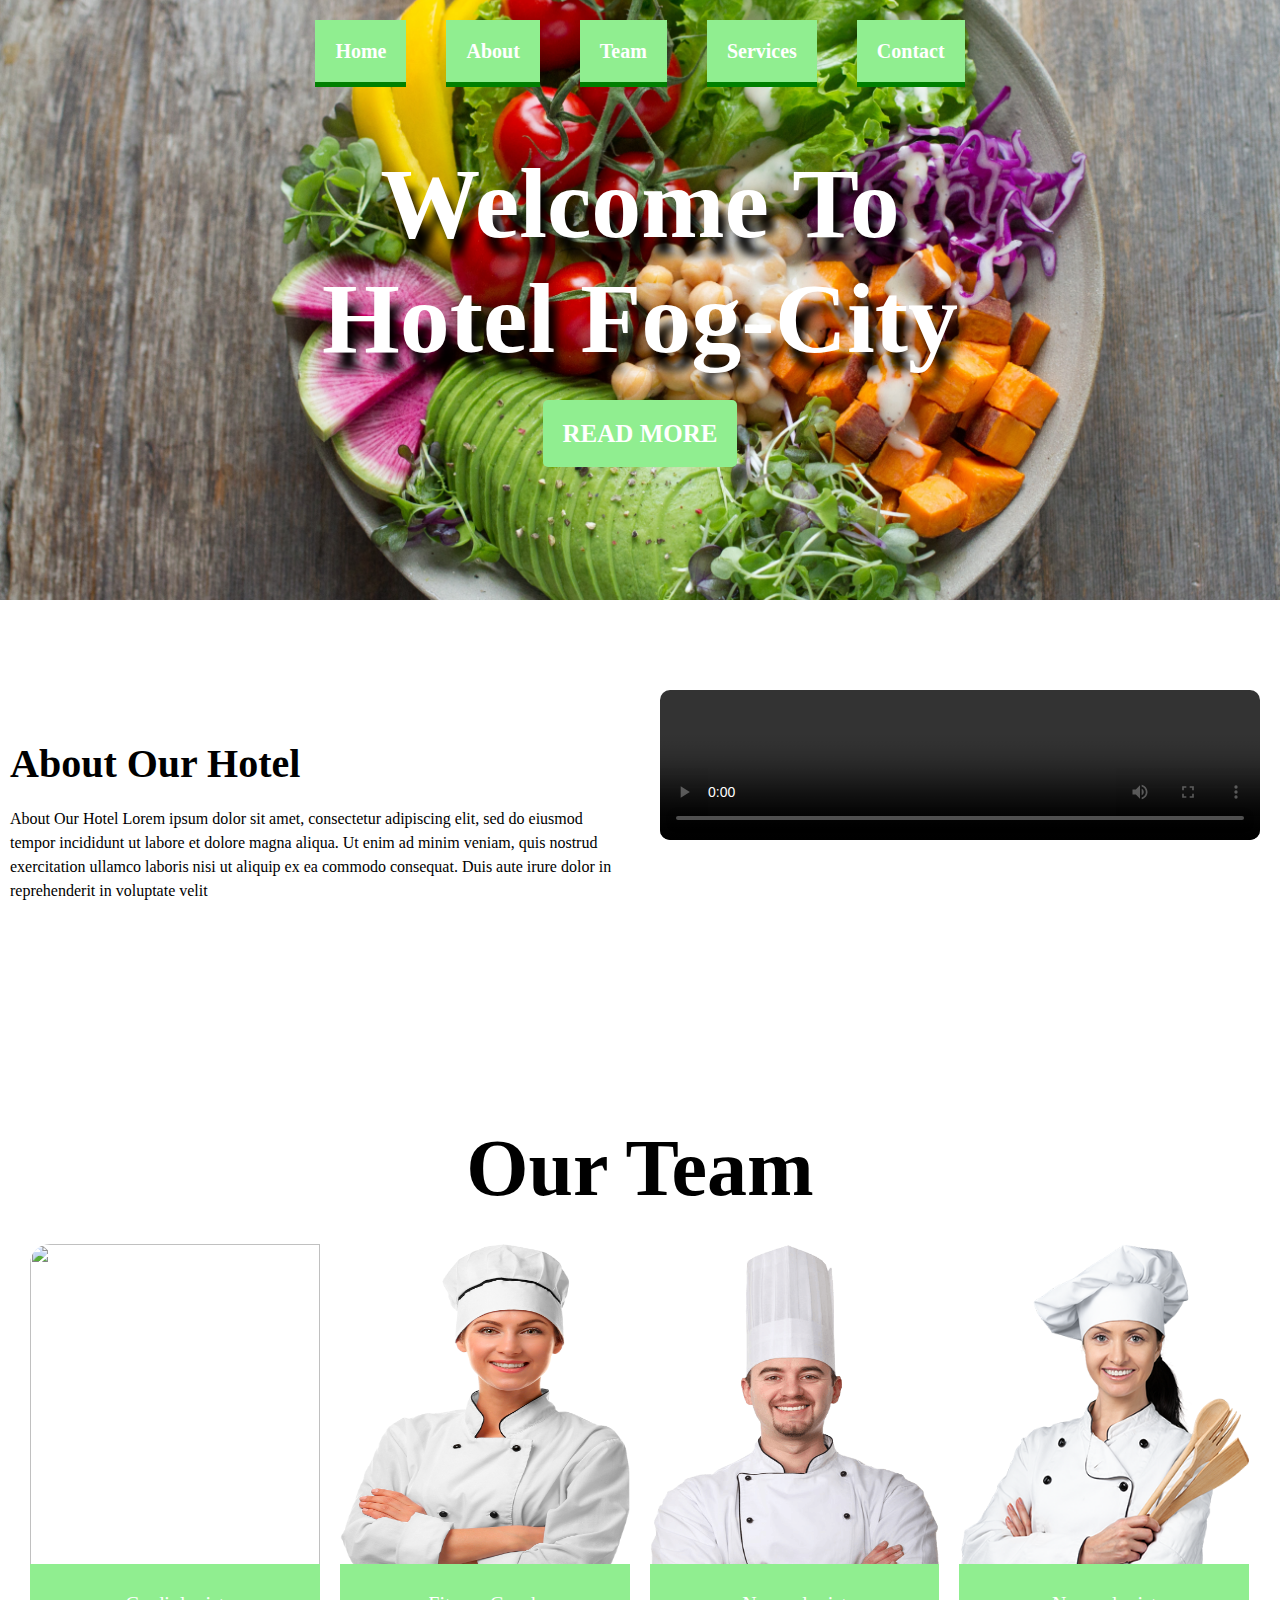
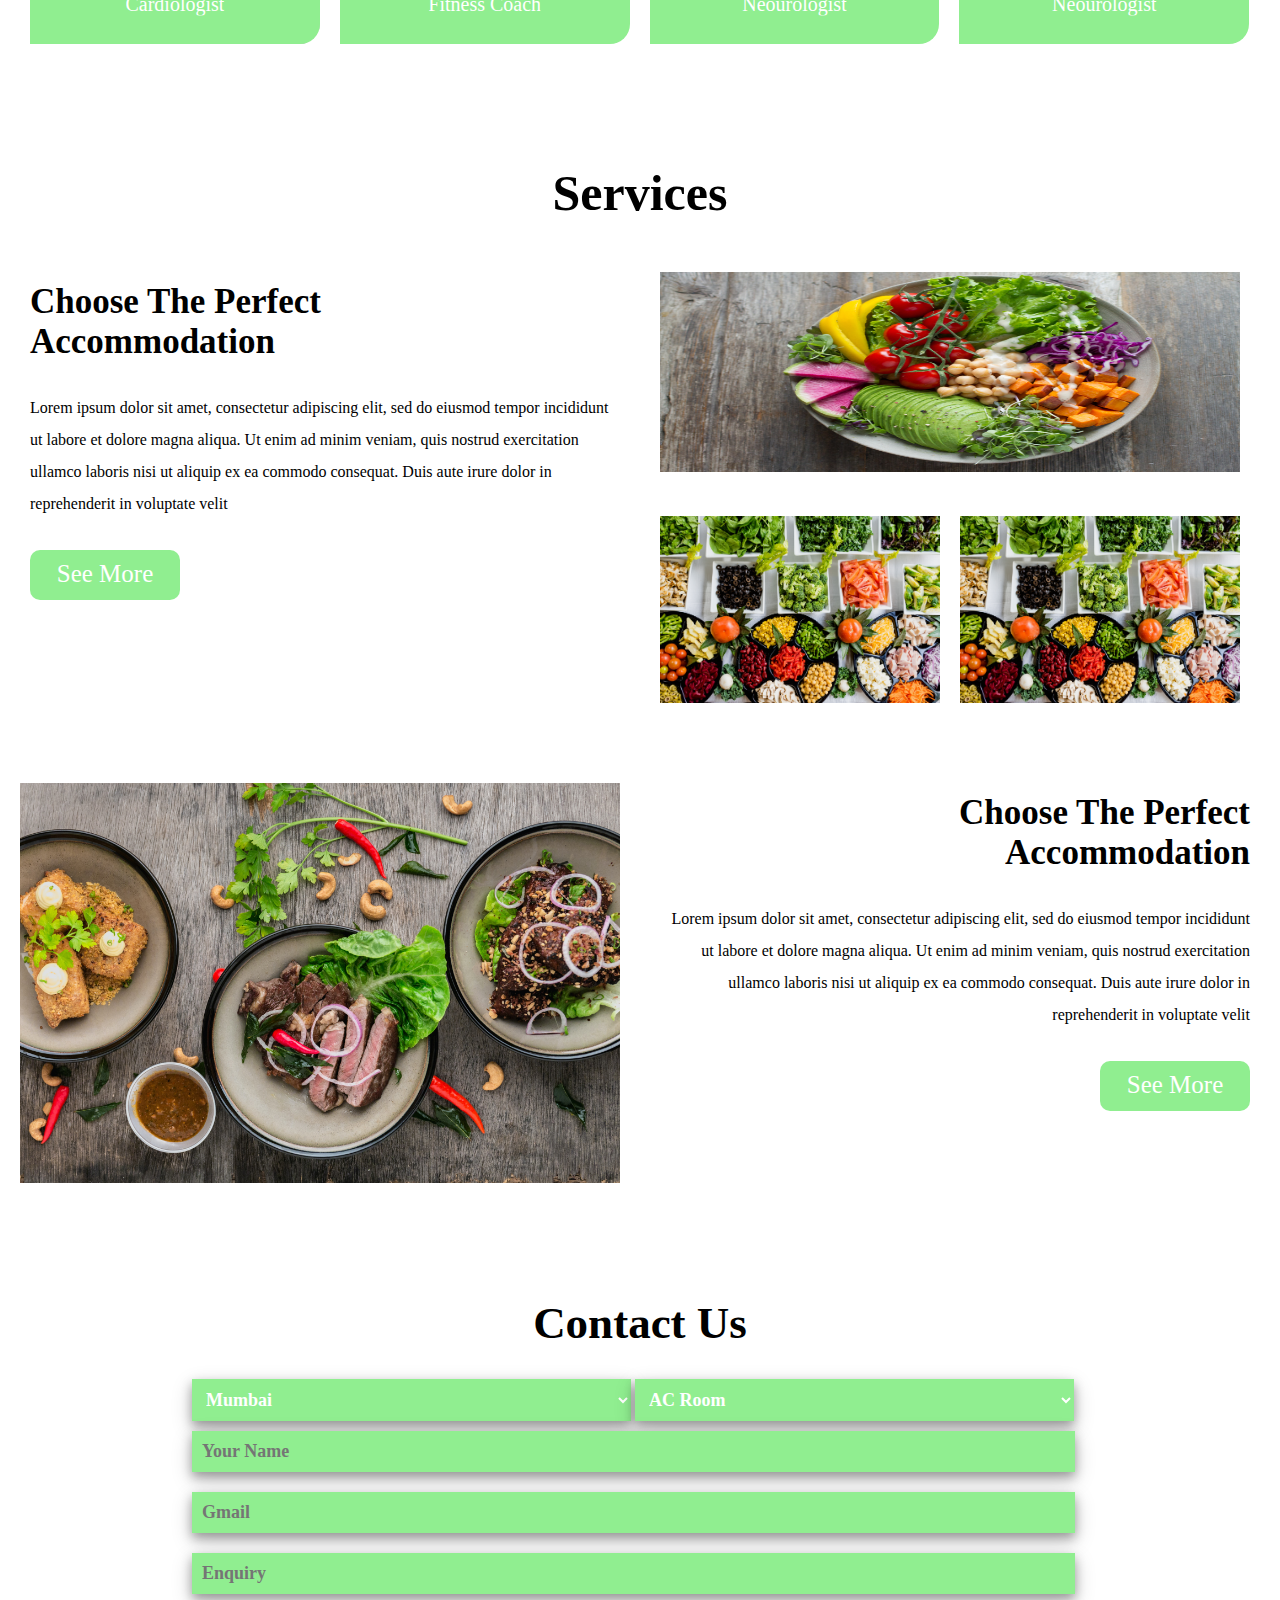
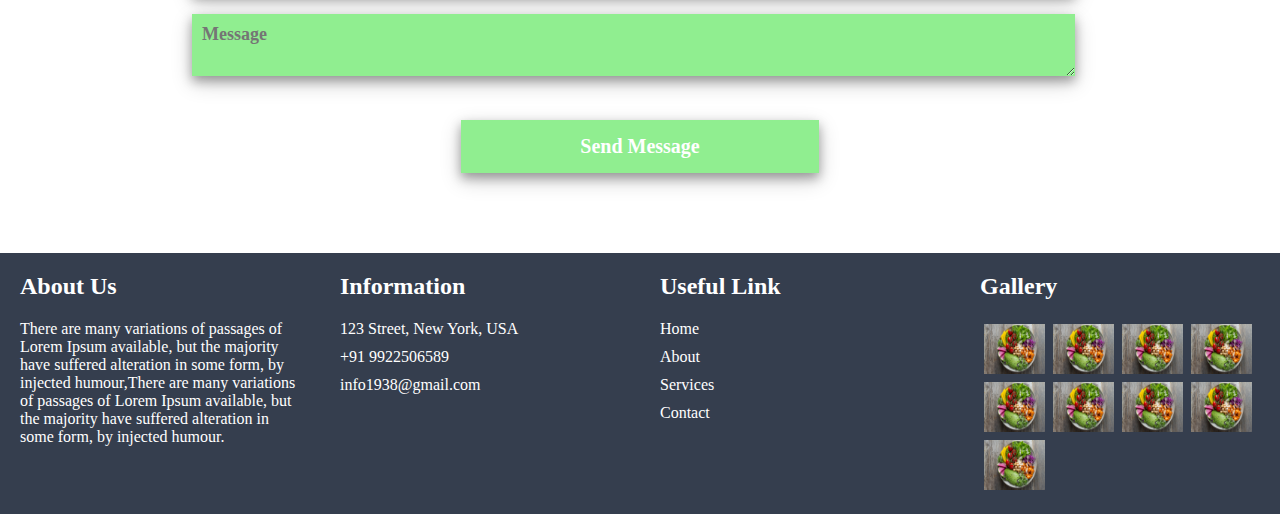
==== index.html @ 307f45e2 "Update and rename pro1.html to index.html" ====
<!DOCTYPE html>
<html>
<head>
	<title>Hotel</title>
	<link rel="stylesheet" type="text/css" href="pro.css">
</head>
<body>
    <!-- header section -->
	<section id="header" style="background-image: url('p1.jpg');background-size: cover;background-repeat: no-repeat;background-position: center;">
		<!-- <div class="navigation"> -->
			<!-- <div class="logo">
				<img src="l1.png">
			</div> -->
			<div class="nav">
				<ul>
					<li><a href="#header">Home</a></li>
					<li><a href="#menu">About</a></li>
					<li><a href="#team">Team</a></li>
					<li><a href="#information">Services</a></li>
					<li><a href="#contact">Contact</a></li>
				</ul>
			</div>
		<!-- </div> -->

		<div class="head-text">
			<h1>Welcome To Hotel Fog-City</h1>
			<a class="h-btn" href="">READ MORE</a>
		</div>
	</section>


    <!-- about section start -->
	<section id="menu">
		<div class="about">
			<div class="a-info">
				<span>About Our Hotel</span>
				<p>About Our Hotel Lorem ipsum dolor sit amet, consectetur adipiscing elit, sed do eiusmod tempor incididunt ut labore et dolore magna aliqua. Ut enim ad minim veniam, quis nostrud exercitation ullamco laboris nisi ut aliquip ex ea commodo consequat. Duis aute irure dolor in reprehenderit in voluptate velit</p>
			</div>


			<div class="a-media">
				<video controls>
				   <source src="proi/ab.mp4" type="video/mp4">
				   <source src="proi/ab.ogg" type="video/ogg">
				</video> 
				<!-- <iframe width="600" height="360" src="proi/ab.mp4" frameborder="0" allowfullscreen ></iframe> -->
			</div>
		</div>
	</section>
	<!-- about section end -->


	<!-- team  section start -->
	<section id="team">
		<div class="test-t">
			<h1>Our Team</h1>
		</div>

		<div class="contain">
			<div class="card">
				<img src="ch2.png" class="img">
				<div class="overlay">
					<div class="text"> Cardiologist</div>
				</div>

				<div class="overlay1">
					<div class="text">
						<h4><cite>Mr. Anoop Kumar</cite></h4>
					</div>
				</div>
			</div>


			<div class="card">
				<img src="ch3.png" class="img">
				<div class="overlay">
					<div class="text"> Fitness Coach</div>
				</div>

				<div class="overlay1">
					<div class="text">
						<h4><cite>Mr. Sudhir Narayana</cite></h4>
					</div>
				</div>
			</div>


			<div class="card">
				<img src="ch4.png" class="img">
				<div class="overlay">
					<div class="text"> Neourologist</div>
				</div>

				<div class="overlay1">
					<div class="text">
						<h4><cite>Mr. Shree Vyankatesh</cite></h4>
					</div>
				</div>
			</div>

			<div class="card">
				<img src="ch1.png" class="img">
				<div class="overlay">
					<div class="text"> Neourologist</div>
				</div>

				<div class="overlay1">
					<div class="text">
						<h4><cite>Mr. Shree Vyankatesh</cite></h4>
					</div>
				</div>
			</div>
		</div>
	</section>
	<!-- teem section end -->


	<!-- information section -->
	<section id="information">
		<div class="info-head">
			<h4>Services</h4>
		</div>
		<div class="info">
			<div class="h-info">
				<div class="info-t">
					<h1>Choose The Perfect <br><bold>Accommodation</bold></h1>
					<p>Lorem ipsum dolor sit amet, consectetur adipiscing elit, sed do eiusmod tempor incididunt ut labore et dolore magna aliqua. Ut enim ad minim veniam, quis nostrud exercitation ullamco laboris nisi ut aliquip ex ea commodo consequat. Duis aute irure dolor in reprehenderit in voluptate velit </p>
					<a class="info-btn1" href="">See More</a>
				</div>
				<div class="info-img">
					<div class="img1">
						<img src="p1.jpg">
					</div>
					<div class="img2">
						<img class="sub1" src="p2.jpg">
						<img class="sub2" src="p2.jpg">
					</div>
				</div>
			</div>

            <div class="b-info">
            	<div class="b-img">
            		<img src="p4.jpg">
            	</div>

            	<div class="info-b">
					<h1>Choose The Perfect <br><bold>Accommodation</bold></h1>
					<p>Lorem ipsum dolor sit amet, consectetur adipiscing elit, sed do eiusmod tempor incididunt ut labore et dolore magna aliqua. Ut enim ad minim veniam, quis nostrud exercitation ullamco laboris nisi ut aliquip ex ea commodo consequat. Duis aute irure dolor in reprehenderit in voluptate velit </p>
					<a class="info-btn2" href="">See More</a>
				</div>
            </div>
		</div>
	</section>



   	<!-- contact section start -->
    <section id="contact">
    	<div class="c-head">
    		<h2>Contact Us</h2>
    	</div>
    	
    	<div class="form">
    		<select name="City" placeholder="City's">
    			<option value="Mumbai">Mumbai</option>
    			<option value="Haydrabad">Haydrabad</option>
    			<option value="Banglore">Banglore</option>
    			<option value="Delhi">Delhi</option>
    		</select>

    		<select name="Rooms Available" placeholder="Room's">
    			<option value="AC Room">AC Room</option>
    			<option value="Non-AC Room">Non-AC Room</option>
    			<option value="Guest Room">Guest Room</option>
    		</select>
    		<input type="text" name="full Name" placeholder="Your Name"><br>
            
    		<input type="email" name="mail" placeholder="Gmail"><br>

    		<input type="text" name="sub" placeholder="Enquiry">

    		<textarea placeholder="Message"></textarea>

    		<a href="#" class="button">Send Message</a>    		
    	</div>
    </section>
   	<!-- contact section end -->



	<!-- footer section start -->
    
    <section id="footer">
    	<div class="sec">
    		<h2>About Us</h2>
    		<p>There are many variations of passages of Lorem Ipsum available, but the majority have suffered alteration in some form, by injected humour,There are many variations of passages of Lorem Ipsum available, but the majority have suffered alteration in some form, by injected humour.</p>
    	</div>

    	<div class="sec" id="sec1">
    		<h2>Information</h2>
    		<ul>
    			<li>123 Street, New York, USA</li>
    			<li>+91 9922506589</li>
    			<li>info1938@gmail.com</li>
    		</ul>

    	</div>

    	<div class="sec" id="sec2">
    		<h2>Useful Link</h2>
    		<ul>
    			<li><a href="">Home</a></li>
				<li><a href="">About</a></li>
				<li><a href="#information">Services</a></li>
				<li><a href="">Contact</a></li>
    		</ul>
    	</div>

    	<div class="sec" id="sec3">
    		<h2>Gallery</h2>
    		<div class="images">
    			<div class="img-f">
	    			<img src="p1.jpg" class="f-img">
	    			<div class="over">
	    				<div class="ov-text">Foody</div>
	    			</div>
	    		</div>
	    		<div class="img-f">
	    			<img src="p1.jpg" class="f-img">
	    			<div class="over">
	    				<div class="ov-text">Foody</div>
	    			</div>
	    		</div>
	    		<div class="img-f">
	    			<img src="p1.jpg" class="f-img">
	    			<div class="over">
	    				<div class="ov-text">Foody</div>
	    			</div>
	    		</div>
	    		<div class="img-f">
	    			<img src="p1.jpg" class="f-img">
	    			<div class="over">
	    				<div class="ov-text">Foody</div>
	    			</div>
	    		</div>
	    		<div class="img-f">
	    			<img src="p1.jpg" class="f-img">
	    			<div class="over">
	    				<div class="ov-text">Foody</div>
	    			</div>
	    		</div>
	    		<div class="img-f">
	    			<img src="p1.jpg" class="f-img">
	    			<div class="over">
	    				<div class="ov-text">Foody</div>
	    			</div>
	    		</div>
	    		<div class="img-f">
	    			<img src="p1.jpg" class="f-img">
	    			<div class="over">
	    				<div class="ov-text">Foody</div>
	    			</div>
	    		</div>
	    		<div class="img-f">
	    			<img src="p1.jpg" class="f-img">
	    			<div class="over">
	    				<div class="ov-text">Foody</div>
	    			</div>
	    		</div>
	    		<div class="img-f">
	    			<img src="p1.jpg" class="f-img">
	    			<div class="over">
	    				<div class="ov-text">Foody</div>
	    			</div>
	    		</div>
    		</div>
    	</div>
    </section>
   	<!-- footer section end -->


</body>
</html>
---- pro.css ----
*{
	margin: 0;
	padding: 0;
	box-sizing: border-box;
	font-family: roboto !important;
}

html{
	scroll-behavior: smooth;
}

/* header section */
#header{
	position: relative;
	width: 100%; 
	height: 600px;
}

.nav{
	width: 100%;
	padding: 40px 0 0;
}

.nav ul{
	display: flex;
	flex-direction: row;
	list-style-type: none;
	border-style: none;
	justify-content: center;
	align-items: center;
}
.nav ul li{
	padding: 0px 20px;
}

.nav ul li a{
	color: #fff;
	padding: 20px;
	font-size: 20px;
	font-weight: bolder;
	text-decoration: none;
	background-color: lightgreen;
	border-bottom: 5px solid green;
	transition: all 0.5s;
}

.nav ul li a:hover{
	border-bottom: 5px solid green;
	border-radius: 30px;
	background-color: lightgreen;
}

.head-text{
	position: absolute;
	top: 50%;
	left: 50%;
	font-size: 50px;
	color: #fff;
	text-shadow:  8px 18px 10px rgba(0,0,0,1);
	text-align: center;
	transform: translate(-50%,-50%);
}

.head-text h1{
	padding-bottom: 20px;
}

.h-btn{
	width: 200px;
	height: 60px;
	padding: 20px;
	font-size: 25px;
	font-weight: bold;
	text-shadow: none;
	color: #fff;
	background-color: lightgreen;
	border-radius: 5px;
	text-decoration: none;
	transition: all 0.5s;
}

.h-btn:hover{
	background-color: red;
}


#header::after{
	content: "";
	display: table;
	clear: both;
}



/* about section */
#menu{
	width: 100%;
	padding: 80px 0;
	overflow: hidden;
	/*background-color: #353e4e;*/
}

.about{
	display: flex;
	width: 100%;
	margin: auto;
}

/*.a-info, .a-media{
	width: 50%;
}*/

.a-info{
	width: 50%;
	padding: 60px 10px;
	color: #000;
}

.a-info span{
	font-size: 40px;
	font-weight: bolder;
}

.a-info p{
	padding: 20px 0;
	line-height: 1.5;
}

.a-media{
	width: 50%;
	padding: 10px 20px;
	border-radius: 10px;
}

.a-media video{
	width: 100%;
	border-radius: 10px;
}

#menu::after{
	content: "";
	display: table;
	clear: both;
}


/* team section start */

#team{
	width: 100%;
	display: flex;
	flex-direction: column;
	padding: 60px 0;
	box-sizing: border-box;
}

.test-t{
	width: 100%;
	font-size: 40px;
	text-align: center;
	padding-bottom: 20px;
}

.contain{
	width: 100%;
	display: flex;
	padding-left: 20px;
	flex-direction: row;
}

.card{
	width: 23%;
	height: 400px;
	margin: 10px;
	position: relative;	
	border-radius: 20px 0 20px 0;
}

.img{
	display: block;
	width: 100%;
	height: 100%;
	border-radius: 20px 0 20px 0;
}


.overlay{
	position: absolute;
	bottom: 0;
	right: 0;
	left: 0;
	overflow: hidden;
	background-color: lightgreen;
	width: 100%;
	height: 20%;
	transition: 0.5s ease;
	border-radius: 0px 0 20px 0;
}

.card:hover .overlay{
	height: 20%;
}

.overlay1{
	position: absolute;
	top: 0;
	bottom: 100%;
	right: 0;
	left: 0;
	overflow: hidden;
	background-color: rgba(100,0,0,1);
	width: 100%;
	height: 0;
	transition: 0.5s ease;
	border-radius: 20px 0 0px 0;
}

.card:hover .overlay1{
	bottom: 0;
	height: 80%;
}

.text{
	position: absolute;
	white-space: nowrap;
	color: #fff;
	overflow: hidden;
	font-size: 20px;
	top: 50%;
	left: 50%;
	transform: translate(-50%,-50%);
	-ms-transform:translate(-50%,-50%);
}

#team::after{
	content: "";
	display: table;
	clear: both;
}
/* team section closed */


/* information section */
#information{
	width: 100%;
	height: auto;
	/*margin: 100px 0  0 0;*/
	padding: 50px 0;
	box-sizing: border-box;
	/*overflow: hidden;*/
}

.info-head{
	font-size: 50px;
	text-align: center;
	padding-bottom: 30px;
}

.info{
	width: 100%;
	margin: auto;
}


/* h-info section */
.h-info, .b-info{
	width: 100%;
	display: flex;
}

.info-t{
	padding: 30px 30px 30px 30px;
}

.info-t h1{
	font-size: 35px;
	padding-bottom: 30px;
}

.info-t p{
	line-height: 2;
	padding-bottom: 30px;
}

.info-btn1{
	display: inline-block;
	width: 150px;
	height: 50px;
	padding: 10px 20px;
	font-size: 25px;
	/*font-weight: bold;*/
	text-shadow: none;
	color: #fff;
	text-align: center;
	background-color: lightgreen;
	border-radius: 10px;
	text-decoration: none;
	transition: all 0.5s;
}

.info-btn1:hover{
	background-color: red;
}

.info-t{
	width: 50%;
}

.info-img{
	width: 50%;
	padding-right: 20px;
}

.img1{
	width: 100%;
	padding: 20px;
}

.img2{
	width: 100%;
	padding: 10px;
}

.img1 img{
	width: 100%;
	height: 200px;
}

.img2{
	display: flex;
}

.sub1, .sub2{
	width: 50%;
	padding: 10px;
}

.sub1 img, .sub2 img{
	width: 100%;
}


/* b-info section */
.b-info{
	display: flex;
	padding: 40px 0;
}


.b-img{
	width: 50%;
	padding: 20px;
}

.b-img img{
	width: 100%;
}

.info-b{
	width: 50%;
	padding: 30px 30px 30px 30px;
	text-align: right;
}


.info-b h1{
	font-size: 35px;
	padding-bottom: 30px;
}

.info-b p{
	line-height: 2;
	padding-bottom: 30px;
}

.info-btn2{
	display: inline-block;
	width: 150px;
	height: 50px;
	padding: 10px 20px;
	font-size: 25px;
	text-shadow: none;
	color: #fff;
	text-align: center;
	background-color: lightgreen;
	border-radius: 10px;
	text-decoration: none;
	transition: all 0.5s;
}

.info-btn2:hover{
	background-color: red;
}

#information::after{
	content: "";
	display: table;
	clear: both;
}
/* information section end*/



/* Contact section start */

#contact{
	width: 100%;
	padding: 0 0 80px;
	box-sizing: border-box;
	overflow: hidden;
	display: flex;
	flex-direction: column;
	/*justify-content: center;*/
}

.c-head{
	width: 50%;
	margin: auto;
	padding-bottom: 30px;
	text-align: center;
	font-size: 30px;
}

.form{
	width: 70%;
	margin: auto;
	box-sizing: border-box;
}

.form select{
	width: 49%;
	padding: 10px;
	/*margin: 0 5px;*/
	outline: none;
	border: none;
	color: #fff;
	background-color: lightgreen;
	font-size: 18px;
	font-weight: bolder;
	box-shadow: 0 5px 10px 0 rgba(0,0,0,0.3), 0 7px 21px 0 rgba(0,0,0,0.20);
}

.form input{
	outline: none;
	border:none;
	width: 98.5%;
	padding: 10px;
	margin: 10px 0;
	color: #fff;
	font-size: 18px;
	font-weight: bolder;
	background-color: lightgreen;
	box-shadow: 0 5px 10px 0 rgba(0,0,0,0.3), 0 7px 21px 0 rgba(0,0,0,0.20);
}

.form textarea{
	width: 98.5%;
	resize: vertical;
	padding: 10px;
	margin: 10px 0 40px;
	font-size: 18px;
	font-weight: bolder;
	outline: none;
	border:none;
	color: #fff;
	background-color: lightgreen;
	box-shadow: 0 5px 10px 0 rgba(0,0,0,0.3), 0 7px 21px 0 rgba(0,0,0,0.20);
}

.button{
	width: 40%;
	display: block;
	background-color: lightgreen;
	padding: 15px;
	color: #fff;
	font-size: 20px;
	font-weight: bolder;
	text-decoration: none;
	overflow: hidden;
	margin: auto;
	text-align: center;
	box-shadow: 0 5px 10px 0 rgba(0,0,0,0.3), 0 7px 21px 0 rgba(0,0,0,0.20);
}
/* Contact section end */



/* footer section start */
#footer{
	width: 100%;
	display: flex;
	flex-direction: row;
	background-color: #353e4e;
	box-sizing: border-box;
}

.sec{
	width: 31%;
	height: auto;
	margin: 20px;
	color: #fff;
}

.sec h2{
	padding-bottom: 20px;
}

#sec1 ul li{
	list-style-type: none;
	text-decoration: none;
	padding-bottom: 10px;
}


#sec2 ul li {
	list-style-type: none;
	/*text-decoration: none;*/
	padding-bottom: 10px;
}

#sec2 ul li a{
	text-decoration: none;
	color: #fff;
}

/*#sec3{
	display: flex;
	flex-direction: row;
}*/

.images{
	width: 100%;
	display: flex;
	flex-direction: row;
	flex-flow: row wrap;
	/*justify-content: space-between;*/
}

.img-f{
	width:61px;
	height: 50px; 
	margin: 4px;
	position: relative;
}

.img-f img{
	width: 100%;
	height: 100%;
}


.over{
	position: absolute;
	bottom: 50%;
	right: 0;
	left: 0;
	overflow: hidden;
	background-color: rgba(0,0,0,0.5);
	width: 100%;
	height: 0;
	transition: 0.5s ease;
}

.img-f:hover .over{
	bottom: 0;
	height: 100%;
}


.ov-text{
	white-space: nowrap;
	color: #fff;
	overflow: hidden;
	position: absolute;
	font-size: 18px;
	top: 50%;
	left: 50%;
	transform: translate(-50%,-50%);
	-ms-transform:translate(-50%,-50%);
}
/* footer section end */



/* Media query start */

@media (max-width: 1199px){

}


@media (max-width: 991px){
	/* header section start */
	#header{
		height: 500px;
	}

	.nav{
		padding: 30px 0 0;
	}

	.nav ul li{
	    padding: 0px 10px;
    }

    .nav ul li a{
		padding: 15px;
		font-size: 20px;
		border-bottom: 3px solid green;
	}

	.nav ul li a:hover{
		border-bottom: 5px solid green;
		border-radius: 30px;
		background-color: lightgreen;
	}

	.head-text{
		font-size: 40px;
		text-shadow:  8px 18px 10px rgba(0,0,0,1), 8px 18px 10px rgba(0,0,0,1);
	}

	.head-text h1{
		/*padding-bottom: 30px;*/
	}

	.h-btn{
		width: 190px;
		height: 60px;
		padding: 18px;
		font-size: 20px;
	}


    /* menu section start */
	#menu{
		width: 100%;
		padding: 60px 0;
	}

	.a-info{
		width: 50%;
		padding: 20px 10px;
		color: #000;
	}

	.a-info span{
		font-size: 35px;
		font-weight: bolder;
	}

	.a-info p{
		padding: 20px 0 0;
		line-height: 1.5;
	}

	.a-media{
		width: 50%;
		padding: 10px 20px;
		border-radius: 10px;
	}

	.a-media video{
		width: 100%;
		border-radius: 10px;
	}

	/* team section start */

	.test-t{
		width: 100%;
		font-size: 35px;
		text-align: center;
		padding-bottom: 25px;
	}

	.contain{
		width: 100%;
		padding-left: 25px;
		display: flex;
		flex-direction: row;
		flex-wrap: wrap;
	}

	.card{
		width: 45%;
		height: 320px;
		margin: 15px;
		position: relative;	
		border-radius: 20px 0 20px 0;
	}

	/* information section */
	#information{
		width: 100%;
		height: auto;
		/*overflow: hidden;*/
		/*margin: 100px 0  0 0;*/
		padding: 50px 0;
		box-sizing: border-box;
	}

	.info-head{
		font-size: 50px;
		text-align: center;
		padding-bottom: 30px;
	}

	.info{
		width: 100%;
		margin: auto;
	}


	/* h-info section */
	.h-info, .b-info{
		width: 100%;
		display: flex;
	}

	.info-t{
		padding: 10px 30px 10px 30px;
	}

	.info-t h1{
		font-size: 30px;
		padding-bottom: 15px;
	}

	.info-t p{
		line-height: 1.5;
		padding-bottom: 315x;
	}

	.info-btn1{
		display: block;
		width: 110px;
		height: 40px;
		padding: 8px 10px;
		font-size: 20px;
		/*font-weight: bold;*/
		text-shadow: none;
		color: #fff;
		text-align: center;
		background-color: lightgreen;
		border-radius: 10px;
		text-decoration: none;
		transition: all 0.5s;
	}

	.info-btn1:hover{
		background-color: red;
	}

	.info-t{
		width: 50%;
	}

	.info-img{
		width: 50%;
		padding-right: 20px;
	}

	.img1{
		width: 100%;
		padding: 20px;
	}

	.img2{
		width: 100%;
		padding: 10px;
	}

	.img1 img{
		width: 100%;
		height: 200px;
	}

	.img2{
		display: flex;
	}

	.sub1, .sub2{
		width: 50%;
		padding: 10px;
	}

	.sub1 img, .sub2 img{
		width: 100%;
	}


	/* b-info section */
	.b-info{
		display: flex;
		padding: 40px 0;
	}


	.b-img{
		width: 50%;
		padding: 20px;
	}

	.b-img img{
		width: 100%;
	}

	.info-b{
		width: 50%;
		padding: 10px 30px 10px 30px;
		text-align: right;
	}


	.info-b h1{
		font-size: 30px;
		padding-bottom: 15px;
	}

	.info-b p{
		line-height: 1.5;
		padding-bottom: 15px;
	}

	.info-btn2{
		display: inline-block;
		width: 110px;
		height: 40px;
		padding: 8px 10px;
		font-size: 20px;
		text-shadow: none;
		color: #fff;
		text-align: center;
		background-color: lightgreen;
		border-radius: 10px;
		text-decoration: none;
		transition: all 0.5s;
	}

	.info-btn2:hover{
		background-color: red;
	}

	#information::after{
		content: "";
		display: table;
		clear: both;
	}
	/* information section end*/


	/* footer section start */
	#footer{
		width: 100%;
		display: flex;
		flex-direction: row;
		flex-wrap: wrap;
		background-color: #353e4e;
		box-sizing: border-box;
		padding-left: 35px;
	}

	.sec{
		width: 45%;
		height: auto;
		margin: 10px;
		padding-bottom: 20px;
		color: #fff;
		/*background-color: #fff;*/
	}

	.sec h2{
		padding-bottom: 20px;
	}

	#sec1 ul li{
		list-style-type: none;
		text-decoration: none;
		padding-bottom: 10px;
	}


	#sec2 ul li {
		list-style-type: none;
		/*text-decoration: none;*/
		padding-bottom: 10px;
	}

	#sec2 ul li a{
		text-decoration: none;
		color: #fff;
	} 


	.images{
		width: 100%;
		float: left;
		/*display: flex;
		flex-direction: row;
		-wrap: wrap;flex*/
		/*justify-content: space-between;*/
	}

	.img-f{
		width:100px;
		height: 50px; 
		margin: 4px;
		position: relative;
	}

	.img-f img{
		width: 100%;
		height: 100%;
	}


	.over{
		position: absolute;
		bottom: 50%;
		right: 0;
		left: 0;
		overflow: hidden;
		background-color: rgba(0,0,0,0.5);
		width: 100%;
		height: 0;
		transition: 0.5s ease;
	}

	.img-f:hover .over{
		bottom: 0;
		height: 100%;
	}


	.ov-text{
		white-space: nowrap;
		color: #fff;
		overflow: hidden;
		position: absolute;
		font-size: 18px;
		top: 50%;
		left: 50%;
		transform: translate(-50%,-50%);
		-ms-transform:translate(-50%,-50%);
	}
}



@media (max-width: 767px){
	/* header section start */
	#header{
		height: 450px;
	}

	.nav{
		padding: 25px 0 0;
	}

	.nav ul li{
	    padding: 0px 10px;
    }

    .nav ul li a{
		padding: 15px;
		font-size: 22px;
		border-bottom: 3px solid green;
	}

	.nav ul li a:hover{
		border-bottom: 5px solid green;
		border-radius: 30px;
		background-color: lightgreen;
	}

	.head-text{
		font-size: 30px;
		text-shadow:  8px 18px 10px rgba(0,0,0,1), 8px 18px 10px rgba(0,0,0,1);
	}

	.head-text h1{
		padding-bottom: 20px;
	}

	.h-btn{
		width: 120px;
		height: 60px;
		padding: 14px 10px;
		font-size: 18px;
	}


    /* menu section start */
	#menu{
		width: 100%;
		padding: 40px 0;
	}

	.about{
		display: flex;
		flex-direction: column;
	}

	.a-info{
		width: 100%;
		padding: 20px 50px;
		color: #000;
		text-align: center;
	}

	.a-info span{
		font-size: 30px;
		font-weight: bolder;
	}

	.a-info p{
		padding: 20px 0 0;
		line-height: 1.5;
	}

	.a-media{
		width: 100%;
		padding: 10px 60px;
		border-radius: 10px;
	}

	.a-media video{
		width: 100%;
		border-radius: 10px;
	}

	/* team section start */

	.test-t{
		width: 100%;
		font-size: 25px;
		text-align: center;
		padding-bottom: 25px;
	}

	.contain{
		width: 100%;
		padding-left: 35px;
		display: flex;
		flex-direction: row;
		flex-wrap: wrap;
	}

	.card{
		width: 45%;
		height: 350px;
		margin: 5px;
		position: relative;	
		border-radius: 20px 0 20px 0;
	}

	/* information section */
	#information{
		width: 100%;
		height: auto;
		/*overflow: hidden;*/
		/*margin: 100px 0  0 0;*/
		padding: 50px 0 40px;
		box-sizing: border-box;
	}

	.info-head{
		font-size: 40px;
		text-align: center;
		padding-bottom: 30px;
	}

	.info{
		width: 100%;
		margin: auto;
	}


	/* h-info section */
	.h-info, .b-info{
		width: 100%;
		display: flex;
		flex-direction: column;
	}

	.info-t{
		width: 100%;
		padding: 10px 30px 10px 30px;
	}

	.info-t h1{
		font-size: 30px;
		padding-bottom: 15px;
	}

	.info-t p{
		line-height: 1.5;
		padding-bottom: 315x;
	}

	.info-btn1{
		display: block;
		width: 110px;
		height: 40px;
		padding: 8px 10px;
		font-size: 20px;
		/*font-weight: bold;*/
		text-shadow: none;
		color: #fff;
		text-align: center;
		background-color: lightgreen;
		border-radius: 10px;
		text-decoration: none;
		transition: all 0.5s;
	}

	.info-btn1:hover{
		background-color: red;
	}


	.info-img{
		width: 100%;
		padding-right: 20px;
	}

	.img1{
		width: 100%;
		padding: 20px 20px 5px 20px;
	}

	.img2{
		width: 100%;
		padding: 10px;
	}

	.img1 img{
		width: 100%;
		height: 200px;
	}

	.img2{
		display: flex;
	}

	.sub1, .sub2{
		width: 50%;
		padding: 5px 10px 10px 10px;
	}

	.sub1 img, .sub2 img{
		width: 100%;
	}


	/* b-info section */
	.b-info{
		display: flex;
		flex-direction: column-reverse;
		padding: 40px 0;
	}


	.b-img{
		width: 100%;
		padding: 20px;
	}

	.b-img img{
		width: 100%;
	}

	.info-b{
		width: 100%;
		padding: 10px 30px 10px 30px;
		text-align: left;
	}


	.info-b h1{
		font-size: 30px;
		padding-bottom: 15px;
	}

	.info-b p{
		line-height: 1.5;
		padding-bottom: 15px;
	}

	.info-btn2{
		display: inline-block;
		width: 110px;
		height: 40px;
		padding: 8px 10px;
		font-size: 20px;
		text-shadow: none;
		color: #fff;
		text-align: center;
		background-color: lightgreen;
		border-radius: 10px;
		text-decoration: none;
		transition: all 0.5s;
	}

	.info-btn2:hover{
		background-color: red;
	}

	#information::after{
		content: "";
		display: table;
		clear: both;
	}
	/* information section end*/


	/* footer section start */
	#footer{
		width: 100%;
		display: flex;
		flex-direction: column;
		flex-wrap: wrap;
		background-color: #353e4e;
		box-sizing: border-box;
		padding-left: 0px;
	}

	.sec{
		width: 100%;
		height: auto;
		margin: 10px 0;
		padding: 20px;
		color: #fff;
		border-bottom: 2px solid #fff;
		/*background-color: #fff;*/
	}

	.sec h2{
		padding-bottom: 20px;
	}

	#sec1 ul li{
		list-style-type: none;
		text-decoration: none;
		padding-bottom: 10px;
	}


	#sec2 ul li {
		list-style-type: none;
		padding-bottom: 10px;
	}

	#sec2 ul li a{
		text-decoration: none;
		color: #fff;
	} 


	.images{
		width: 100%;
		float: left;
	}

	.img-f{
		width:100px;
		height: 50px; 
		margin: 4px;
		position: relative;
	}

	.img-f img{
		width: 100%;
		height: 100%;
	}


	.over{
		position: absolute;
		bottom: 50%;
		right: 0;
		left: 0;
		overflow: hidden;
		background-color: rgba(0,0,0,0.5);
		width: 100%;
		height: 0;
		transition: 0.5s ease;
	}

	.img-f:hover .over{
		bottom: 0;
		height: 100%;
	}


	.ov-text{
		white-space: nowrap;
		color: #fff;
		overflow: hidden;
		position: absolute;
		font-size: 18px;
		top: 50%;
		left: 50%;
		transform: translate(-50%,-50%);
		-ms-transform:translate(-50%,-50%);
	}
}

@media (max-width: 575px){
	/* header section start */
	#header{
		height: 350px;
	}

	.nav{
		padding: 25px 0 0;
	}

	.nav ul li{
	    padding: 0px 10px;
    }

    .nav ul li a{
		padding: 15px;
		font-size: 16px;
		border-bottom: 3px solid green;
	}

	.nav ul li a:hover{
		border-bottom: 5px solid green;
		border-radius: 30px;
		background-color: lightgreen;
	}

	.head-text{
		position: absolute;
		top: 50%;
		left: 50%;
		text-shadow:  8px 18px 10px rgba(0,0,0,1), 8px 18px 10px rgba(0,0,0,1);
	}

	.head-text h1{
		font-size: 35px;
		padding-bottom: 20px;
	}

	.h-btn{
		width: 100px;
		height: 60px;
		padding: 14px 8px;
		font-size: 15px;
		font-weight: bolder;
	}


    /* menu section start */
	#menu{
		width: 100%;
		padding: 40px 0;
	}

	.about{
		display: flex;
		flex-direction: column;
	}

	.a-info{
		width: 100%;
		padding: 20px 50px;
		color: #000;
		text-align: center;
	}

	.a-info span{
		font-size: 30px;
		font-weight: bolder;
	}

	.a-info p{
		padding: 20px 0 0;
		line-height: 1.5;
	}

	.a-media{
		width: 100%;
		padding: 10px 60px;
		border-radius: 10px;
	}

	.a-media video{
		width: 100%;
		border-radius: 10px;
	}

	/* team section start */

	.test-t{
		width: 100%;
		font-size: 25px;
		text-align: center;
		padding-bottom: 25px;
	}

	.contain{
		width: 100%;
		padding:0 60px 0 50px;
		display: flex;
		flex-direction: column;
		flex-wrap: wrap;
	}

	.card{
		width: 100%;
		height: 350px;
		/*margin: 5px;*/
		position: relative;	
		border-radius: 20px 0 20px 0;
	}

	/* information section */
	#information{
		width: 100%;
		height: auto;
		/*overflow: hidden;*/
		/*margin: 100px 0  0 0;*/
		padding: 20px 0 0px;
		box-sizing: border-box;
	}

	.info-head{
		font-size: 40px;
		text-align: center;
		padding-bottom: 10px;
	}

	.info{
		width: 100%;
		margin: auto;
	}


	/* h-info section */
	.h-info, .b-info{
		width: 100%;
		display: flex;
		flex-direction: column;
	}

	.info-t{
		width: 100%;
		padding: 10px 30px 10px 30px;
	}

	.info-t h1{
		font-size: 25px;
		padding-bottom: 15px;
	}

	.info-t p{
		line-height: 1.5;
		padding-bottom: 315x;
	}

	.info-btn1{
		display: block;
		width: 110px;
		height: 40px;
		padding: 8px 10px;
		font-size: 20px;
		/*font-weight: bold;*/
		text-shadow: none;
		color: #fff;
		text-align: center;
		background-color: lightgreen;
		border-radius: 10px;
		text-decoration: none;
		transition: all 0.5s;
	}

	.info-btn1:hover{
		background-color: red;
	}


	.info-img{
		width: 100%;
		padding-right: 20px;
	}

	.img1{
		width: 100%;
		padding: 20px 20px 5px 20px;
	}

	.img2{
		width: 100%;
		padding: 10px;
	}

	.img1 img{
		width: 100%;
		height: 200px;
	}

	.img2{
		display: flex;
	}

	.sub1, .sub2{
		width: 50%;
		padding: 5px 10px 10px 5px;
	}

	.sub1 img, .sub2 img{
		width: 100%;
	}


	/* b-info section */
	.b-info{
		display: flex;
		flex-direction: column-reverse;
		padding: 40px 0;
	}


	.b-img{
		width: 100%;
		padding: 20px;
	}

	.b-img img{
		width: 100%;
	}

	.info-b{
		width: 100%;
		padding: 0px 30px 0px 30px;
		text-align: left;
	}


	.info-b h1{
		font-size: 25px;
		padding-bottom: 15px;
	}

	.info-b p{
		line-height: 1.5;
		padding-bottom: 15px;
	}

	.info-btn2{
		display: inline-block;
		width: 110px;
		height: 40px;
		padding: 8px 10px;
		font-size: 20px;
		text-shadow: none;
		color: #fff;
		text-align: center;
		background-color: lightgreen;
		border-radius: 10px;
		text-decoration: none;
		transition: all 0.5s;
	}

	.info-btn2:hover{
		background-color: red;
	}

	#information::after{
		content: "";
		display: table;
		clear: both;
	}
	/* information section end*/


	/* contact section start */
	#contact{
		padding-top: 0;
	}


	/* footer section start */
	#footer{
		width: 100%;
		display: flex;
		flex-direction: column;
		flex-wrap: wrap;
		background-color: #353e4e;
		box-sizing: border-box;
		padding-left: 0px;
	}

	.sec{
		width: 100%;
		height: auto;
		margin: 10px 0;
		padding: 20px;
		color: #fff;
		border-bottom: 2px solid #fff;
		/*background-color: #fff;*/
	}

	.sec h2{
		padding-bottom: 20px;
	}

	#sec1 ul li{
		list-style-type: none;
		text-decoration: none;
		padding-bottom: 10px;
	}


	#sec2 ul li {
		list-style-type: none;
		padding-bottom: 10px;
	}

	#sec2 ul li a{
		text-decoration: none;
		color: #fff;
	} 


	.images{
		width: 100%;
		/*float: left;*/
		display: flex;
	}

	.img-f{
		width:100px;
		height: 50px; 
		margin: 4px;
		position: relative;
	}

	.img-f img{
		width: 100%;
		height: 100%;
	}


	.over{
		position: absolute;
		bottom: 50%;
		right: 0;
		left: 0;
		overflow: hidden;
		background-color: rgba(0,0,0,0.5);
		width: 100%;
		height: 0;
		transition: 0.5s ease;
	}

	.img-f:hover .over{
		bottom: 0;
		height: 100%;
	}


	.ov-text{
		white-space: nowrap;
		color: #fff;
		overflow: hidden;
		position: absolute;
		font-size: 18px;
		top: 50%;
		left: 50%;
		transform: translate(-50%,-50%);
		-ms-transform:translate(-50%,-50%);
	}
}
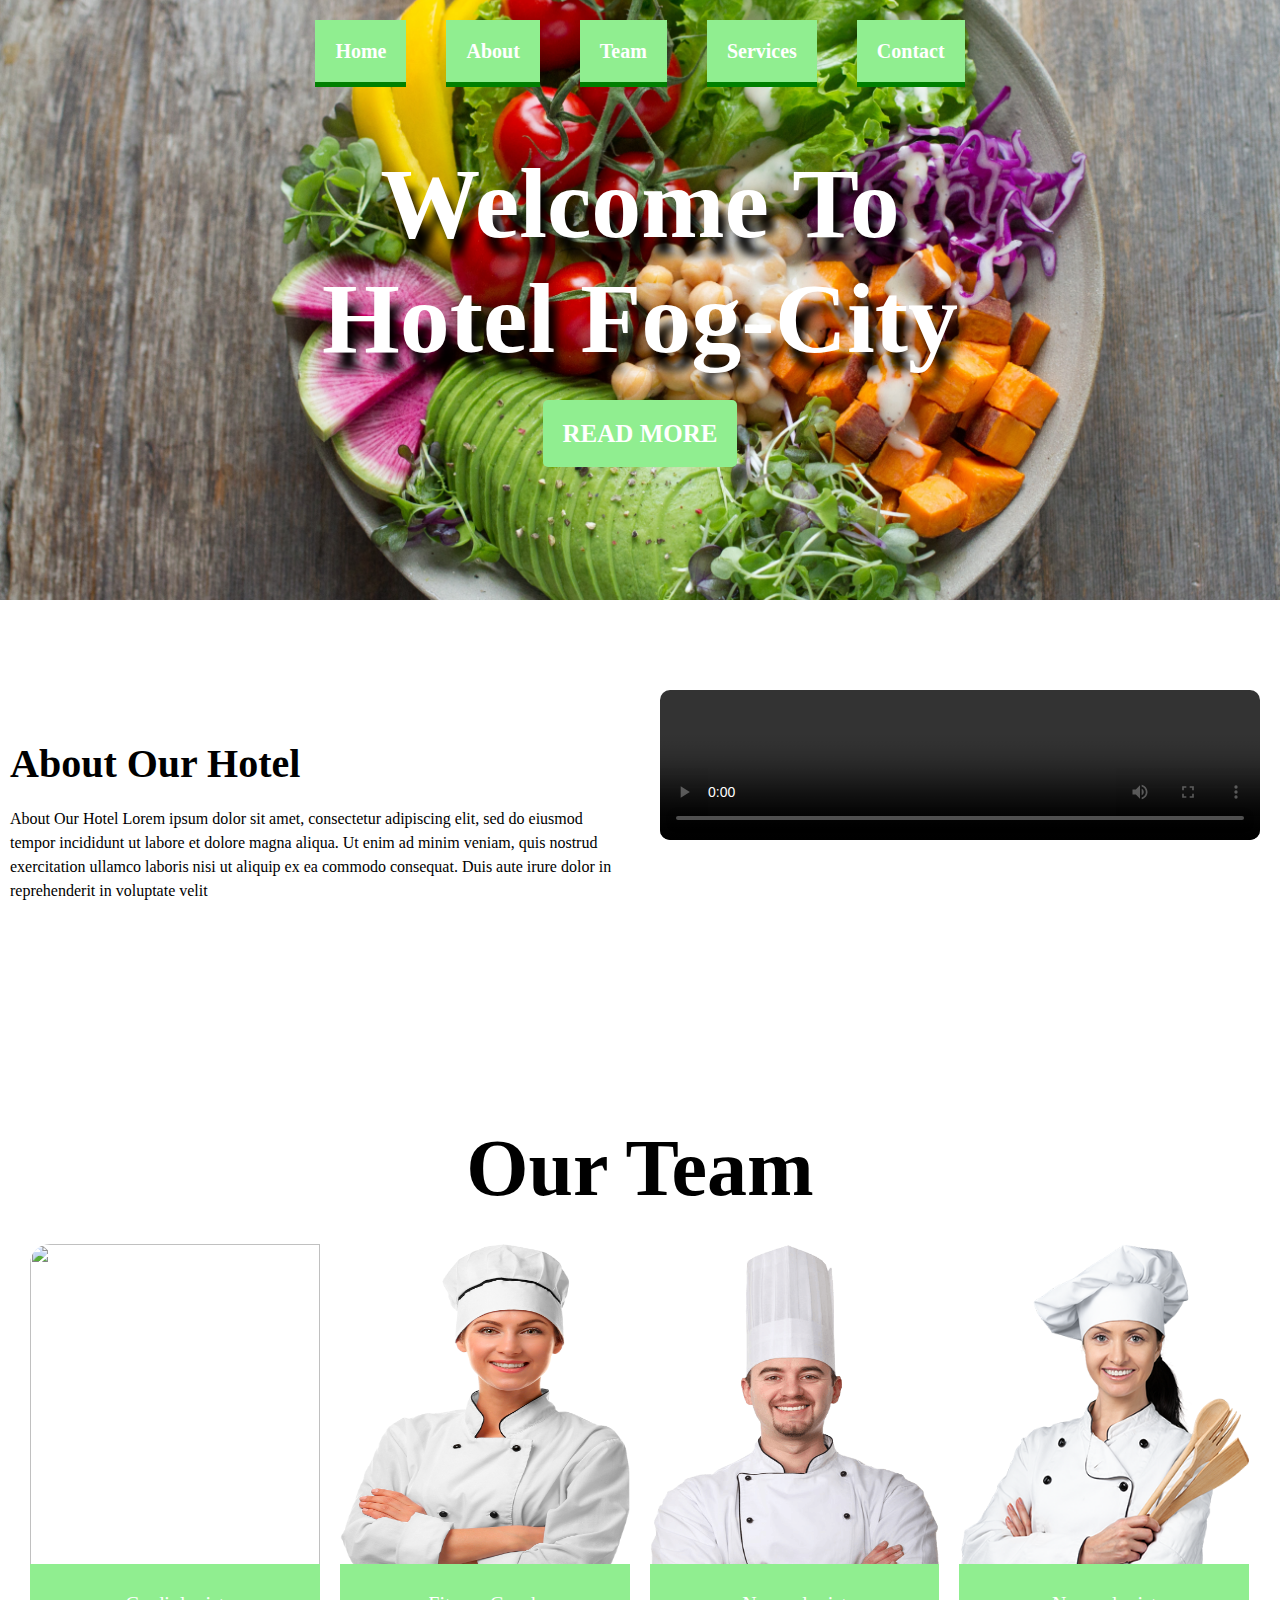
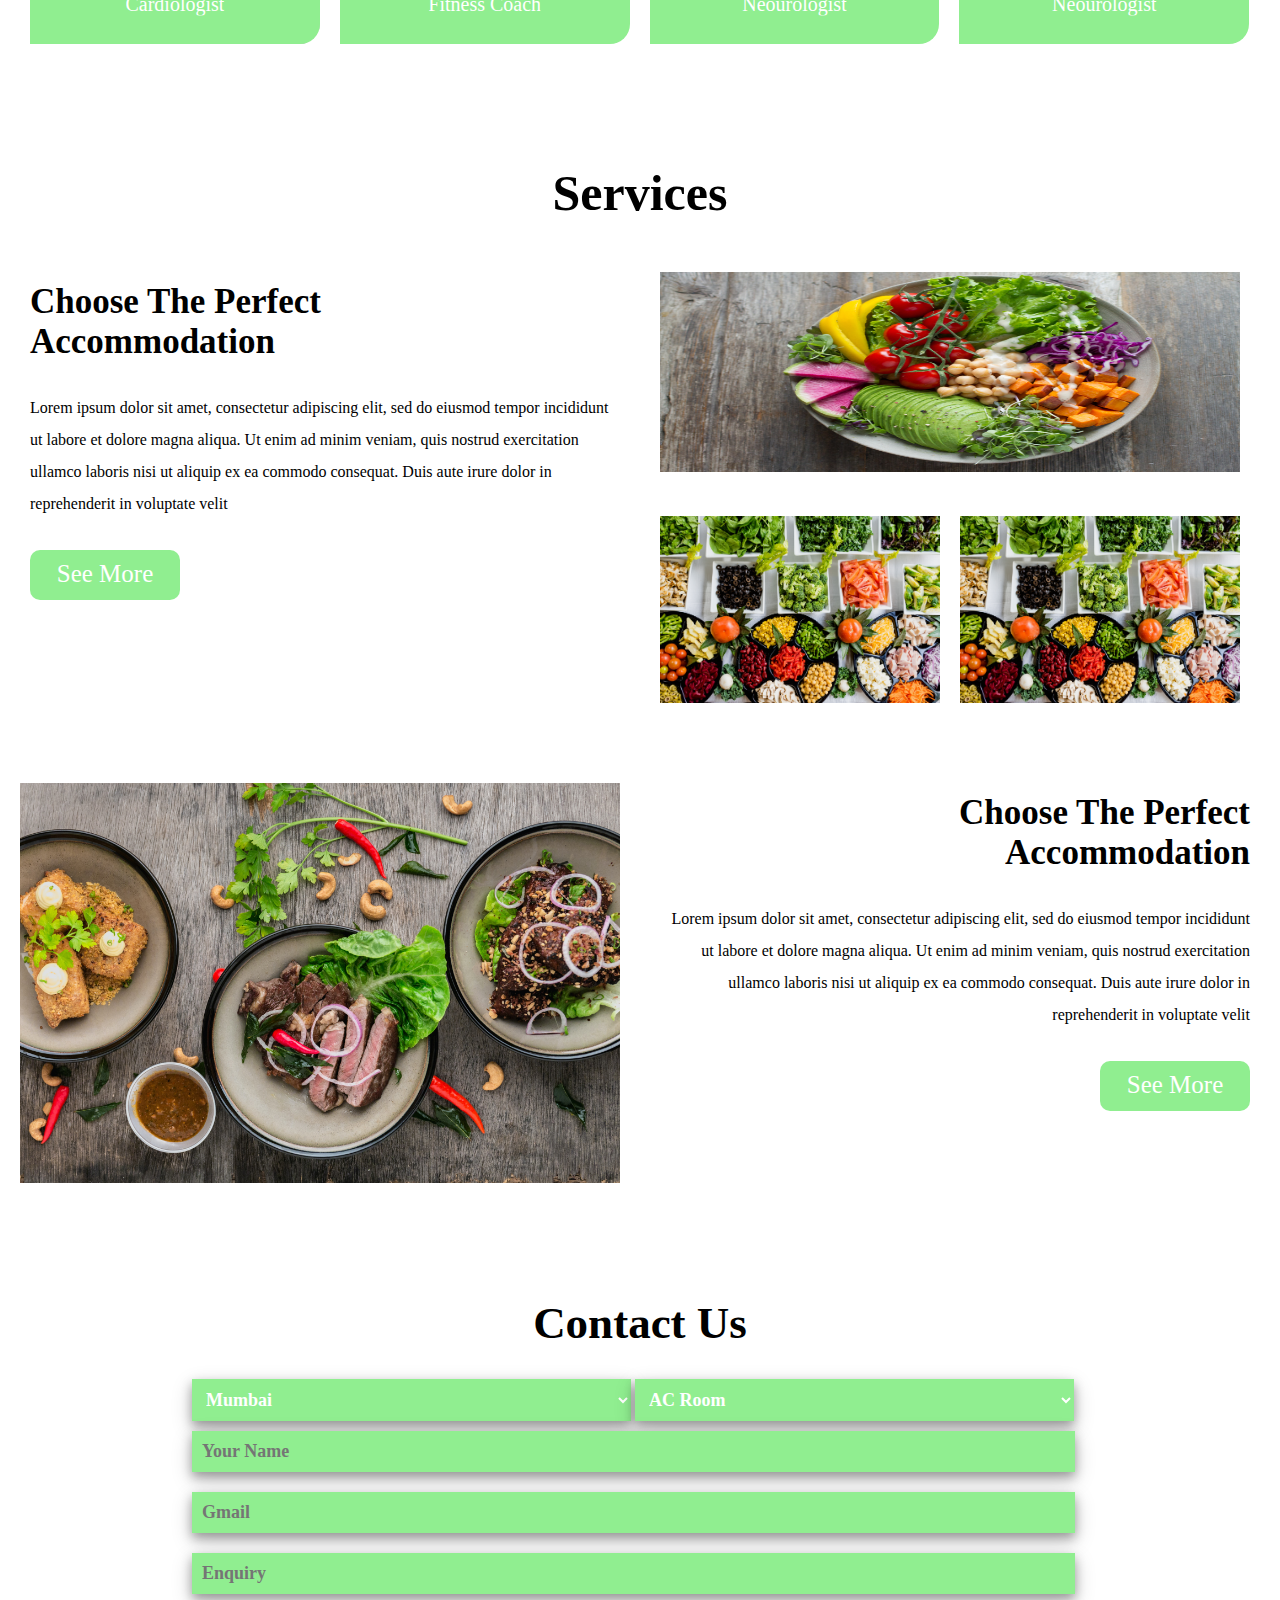
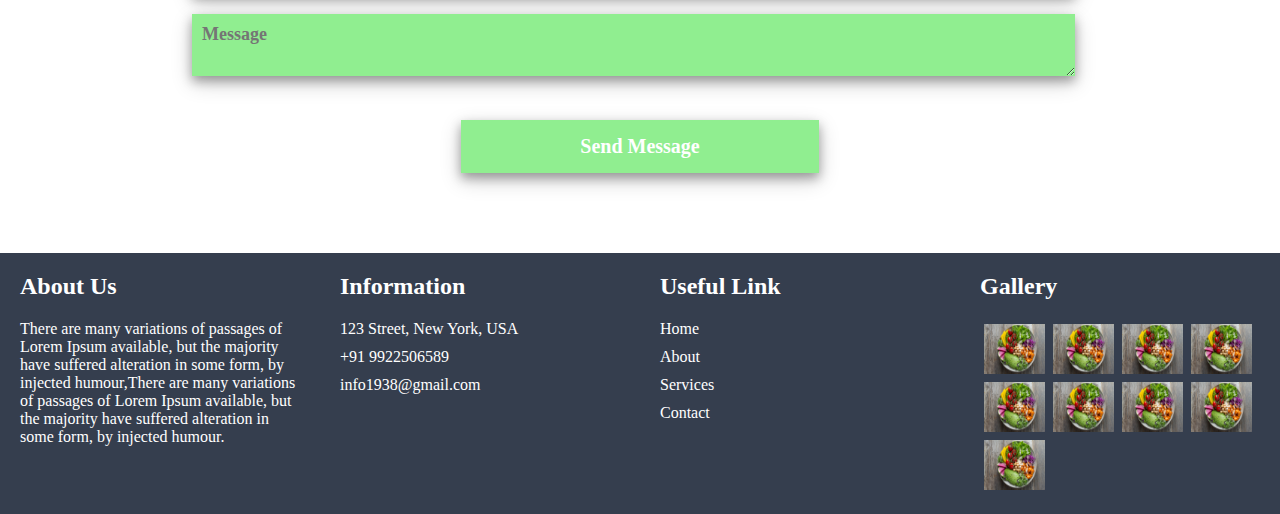
==== commit f5f3d0dd: "Update index.html" ====
--- a/index.html
+++ b/index.html
@@ -2,7 +2,7 @@
 <html>
 <head>
 	<title>Hotel</title>
-	<link rel="stylesheet" type="text/css" href="pro.css">
+	<link rel="stylesheet" type="text/css" href="style.css">
 </head>
 <body>
     <!-- header section -->
--- a/style.css
+++ b/style.css
@@ -0,0 +1,1678 @@
+*{
+	margin: 0;
+	padding: 0;
+	box-sizing: border-box;
+	font-family: roboto !important;
+}
+
+html{
+	scroll-behavior: smooth;
+}
+
+/* header section */
+#header{
+	position: relative;
+	width: 100%; 
+	height: 600px;
+}
+
+.nav{
+	width: 100%;
+	padding: 40px 0 0;
+}
+
+.nav ul{
+	display: flex;
+	flex-direction: row;
+	list-style-type: none;
+	border-style: none;
+	justify-content: center;
+	align-items: center;
+}
+.nav ul li{
+	padding: 0px 20px;
+}
+
+.nav ul li a{
+	color: #fff;
+	padding: 20px;
+	font-size: 20px;
+	font-weight: bolder;
+	text-decoration: none;
+	background-color: lightgreen;
+	border-bottom: 5px solid green;
+	transition: all 0.5s;
+}
+
+.nav ul li a:hover{
+	border-bottom: 5px solid green;
+	border-radius: 30px;
+	background-color: lightgreen;
+}
+
+.head-text{
+	position: absolute;
+	top: 50%;
+	left: 50%;
+	font-size: 50px;
+	color: #fff;
+	text-shadow:  8px 18px 10px rgba(0,0,0,1);
+	text-align: center;
+	transform: translate(-50%,-50%);
+}
+
+.head-text h1{
+	padding-bottom: 20px;
+}
+
+.h-btn{
+	width: 200px;
+	height: 60px;
+	padding: 20px;
+	font-size: 25px;
+	font-weight: bold;
+	text-shadow: none;
+	color: #fff;
+	background-color: lightgreen;
+	border-radius: 5px;
+	text-decoration: none;
+	transition: all 0.5s;
+}
+
+.h-btn:hover{
+	background-color: red;
+}
+
+
+#header::after{
+	content: "";
+	display: table;
+	clear: both;
+}
+
+
+
+/* about section */
+#menu{
+	width: 100%;
+	padding: 80px 0;
+	overflow: hidden;
+	/*background-color: #353e4e;*/
+}
+
+.about{
+	display: flex;
+	width: 100%;
+	margin: auto;
+}
+
+/*.a-info, .a-media{
+	width: 50%;
+}*/
+
+.a-info{
+	width: 50%;
+	padding: 60px 10px;
+	color: #000;
+}
+
+.a-info span{
+	font-size: 40px;
+	font-weight: bolder;
+}
+
+.a-info p{
+	padding: 20px 0;
+	line-height: 1.5;
+}
+
+.a-media{
+	width: 50%;
+	padding: 10px 20px;
+	border-radius: 10px;
+}
+
+.a-media video{
+	width: 100%;
+	border-radius: 10px;
+}
+
+#menu::after{
+	content: "";
+	display: table;
+	clear: both;
+}
+
+
+/* team section start */
+
+#team{
+	width: 100%;
+	display: flex;
+	flex-direction: column;
+	padding: 60px 0;
+	box-sizing: border-box;
+}
+
+.test-t{
+	width: 100%;
+	font-size: 40px;
+	text-align: center;
+	padding-bottom: 20px;
+}
+
+.contain{
+	width: 100%;
+	display: flex;
+	padding-left: 20px;
+	flex-direction: row;
+}
+
+.card{
+	width: 23%;
+	height: 400px;
+	margin: 10px;
+	position: relative;	
+	border-radius: 20px 0 20px 0;
+}
+
+.img{
+	display: block;
+	width: 100%;
+	height: 100%;
+	border-radius: 20px 0 20px 0;
+}
+
+
+.overlay{
+	position: absolute;
+	bottom: 0;
+	right: 0;
+	left: 0;
+	overflow: hidden;
+	background-color: lightgreen;
+	width: 100%;
+	height: 20%;
+	transition: 0.5s ease;
+	border-radius: 0px 0 20px 0;
+}
+
+.card:hover .overlay{
+	height: 20%;
+}
+
+.overlay1{
+	position: absolute;
+	top: 0;
+	bottom: 100%;
+	right: 0;
+	left: 0;
+	overflow: hidden;
+	background-color: rgba(100,0,0,1);
+	width: 100%;
+	height: 0;
+	transition: 0.5s ease;
+	border-radius: 20px 0 0px 0;
+}
+
+.card:hover .overlay1{
+	bottom: 0;
+	height: 80%;
+}
+
+.text{
+	position: absolute;
+	white-space: nowrap;
+	color: #fff;
+	overflow: hidden;
+	font-size: 20px;
+	top: 50%;
+	left: 50%;
+	transform: translate(-50%,-50%);
+	-ms-transform:translate(-50%,-50%);
+}
+
+#team::after{
+	content: "";
+	display: table;
+	clear: both;
+}
+/* team section closed */
+
+
+/* information section */
+#information{
+	width: 100%;
+	height: auto;
+	/*margin: 100px 0  0 0;*/
+	padding: 50px 0;
+	box-sizing: border-box;
+	/*overflow: hidden;*/
+}
+
+.info-head{
+	font-size: 50px;
+	text-align: center;
+	padding-bottom: 30px;
+}
+
+.info{
+	width: 100%;
+	margin: auto;
+}
+
+
+/* h-info section */
+.h-info, .b-info{
+	width: 100%;
+	display: flex;
+}
+
+.info-t{
+	padding: 30px 30px 30px 30px;
+}
+
+.info-t h1{
+	font-size: 35px;
+	padding-bottom: 30px;
+}
+
+.info-t p{
+	line-height: 2;
+	padding-bottom: 30px;
+}
+
+.info-btn1{
+	display: inline-block;
+	width: 150px;
+	height: 50px;
+	padding: 10px 20px;
+	font-size: 25px;
+	/*font-weight: bold;*/
+	text-shadow: none;
+	color: #fff;
+	text-align: center;
+	background-color: lightgreen;
+	border-radius: 10px;
+	text-decoration: none;
+	transition: all 0.5s;
+}
+
+.info-btn1:hover{
+	background-color: red;
+}
+
+.info-t{
+	width: 50%;
+}
+
+.info-img{
+	width: 50%;
+	padding-right: 20px;
+}
+
+.img1{
+	width: 100%;
+	padding: 20px;
+}
+
+.img2{
+	width: 100%;
+	padding: 10px;
+}
+
+.img1 img{
+	width: 100%;
+	height: 200px;
+}
+
+.img2{
+	display: flex;
+}
+
+.sub1, .sub2{
+	width: 50%;
+	padding: 10px;
+}
+
+.sub1 img, .sub2 img{
+	width: 100%;
+}
+
+
+/* b-info section */
+.b-info{
+	display: flex;
+	padding: 40px 0;
+}
+
+
+.b-img{
+	width: 50%;
+	padding: 20px;
+}
+
+.b-img img{
+	width: 100%;
+}
+
+.info-b{
+	width: 50%;
+	padding: 30px 30px 30px 30px;
+	text-align: right;
+}
+
+
+.info-b h1{
+	font-size: 35px;
+	padding-bottom: 30px;
+}
+
+.info-b p{
+	line-height: 2;
+	padding-bottom: 30px;
+}
+
+.info-btn2{
+	display: inline-block;
+	width: 150px;
+	height: 50px;
+	padding: 10px 20px;
+	font-size: 25px;
+	text-shadow: none;
+	color: #fff;
+	text-align: center;
+	background-color: lightgreen;
+	border-radius: 10px;
+	text-decoration: none;
+	transition: all 0.5s;
+}
+
+.info-btn2:hover{
+	background-color: red;
+}
+
+#information::after{
+	content: "";
+	display: table;
+	clear: both;
+}
+/* information section end*/
+
+
+
+/* Contact section start */
+
+#contact{
+	width: 100%;
+	padding: 0 0 80px;
+	box-sizing: border-box;
+	overflow: hidden;
+	display: flex;
+	flex-direction: column;
+	/*justify-content: center;*/
+}
+
+.c-head{
+	width: 50%;
+	margin: auto;
+	padding-bottom: 30px;
+	text-align: center;
+	font-size: 30px;
+}
+
+.form{
+	width: 70%;
+	margin: auto;
+	box-sizing: border-box;
+}
+
+.form select{
+	width: 49%;
+	padding: 10px;
+	/*margin: 0 5px;*/
+	outline: none;
+	border: none;
+	color: #fff;
+	background-color: lightgreen;
+	font-size: 18px;
+	font-weight: bolder;
+	box-shadow: 0 5px 10px 0 rgba(0,0,0,0.3), 0 7px 21px 0 rgba(0,0,0,0.20);
+}
+
+.form input{
+	outline: none;
+	border:none;
+	width: 98.5%;
+	padding: 10px;
+	margin: 10px 0;
+	color: #fff;
+	font-size: 18px;
+	font-weight: bolder;
+	background-color: lightgreen;
+	box-shadow: 0 5px 10px 0 rgba(0,0,0,0.3), 0 7px 21px 0 rgba(0,0,0,0.20);
+}
+
+.form textarea{
+	width: 98.5%;
+	resize: vertical;
+	padding: 10px;
+	margin: 10px 0 40px;
+	font-size: 18px;
+	font-weight: bolder;
+	outline: none;
+	border:none;
+	color: #fff;
+	background-color: lightgreen;
+	box-shadow: 0 5px 10px 0 rgba(0,0,0,0.3), 0 7px 21px 0 rgba(0,0,0,0.20);
+}
+
+.button{
+	width: 40%;
+	display: block;
+	background-color: lightgreen;
+	padding: 15px;
+	color: #fff;
+	font-size: 20px;
+	font-weight: bolder;
+	text-decoration: none;
+	overflow: hidden;
+	margin: auto;
+	text-align: center;
+	box-shadow: 0 5px 10px 0 rgba(0,0,0,0.3), 0 7px 21px 0 rgba(0,0,0,0.20);
+}
+/* Contact section end */
+
+
+
+/* footer section start */
+#footer{
+	width: 100%;
+	display: flex;
+	flex-direction: row;
+	background-color: #353e4e;
+	box-sizing: border-box;
+}
+
+.sec{
+	width: 31%;
+	height: auto;
+	margin: 20px;
+	color: #fff;
+}
+
+.sec h2{
+	padding-bottom: 20px;
+}
+
+#sec1 ul li{
+	list-style-type: none;
+	text-decoration: none;
+	padding-bottom: 10px;
+}
+
+
+#sec2 ul li {
+	list-style-type: none;
+	/*text-decoration: none;*/
+	padding-bottom: 10px;
+}
+
+#sec2 ul li a{
+	text-decoration: none;
+	color: #fff;
+}
+
+/*#sec3{
+	display: flex;
+	flex-direction: row;
+}*/
+
+.images{
+	width: 100%;
+	display: flex;
+	flex-direction: row;
+	flex-flow: row wrap;
+	/*justify-content: space-between;*/
+}
+
+.img-f{
+	width:61px;
+	height: 50px; 
+	margin: 4px;
+	position: relative;
+}
+
+.img-f img{
+	width: 100%;
+	height: 100%;
+}
+
+
+.over{
+	position: absolute;
+	bottom: 50%;
+	right: 0;
+	left: 0;
+	overflow: hidden;
+	background-color: rgba(0,0,0,0.5);
+	width: 100%;
+	height: 0;
+	transition: 0.5s ease;
+}
+
+.img-f:hover .over{
+	bottom: 0;
+	height: 100%;
+}
+
+
+.ov-text{
+	white-space: nowrap;
+	color: #fff;
+	overflow: hidden;
+	position: absolute;
+	font-size: 18px;
+	top: 50%;
+	left: 50%;
+	transform: translate(-50%,-50%);
+	-ms-transform:translate(-50%,-50%);
+}
+/* footer section end */
+
+
+
+/* Media query start */
+
+@media (max-width: 1199px){
+
+}
+
+
+@media (max-width: 991px){
+	/* header section start */
+	#header{
+		height: 500px;
+	}
+
+	.nav{
+		padding: 30px 0 0;
+	}
+
+	.nav ul li{
+	    padding: 0px 10px;
+    }
+
+    .nav ul li a{
+		padding: 15px;
+		font-size: 20px;
+		border-bottom: 3px solid green;
+	}
+
+	.nav ul li a:hover{
+		border-bottom: 5px solid green;
+		border-radius: 30px;
+		background-color: lightgreen;
+	}
+
+	.head-text{
+		font-size: 40px;
+		text-shadow:  8px 18px 10px rgba(0,0,0,1), 8px 18px 10px rgba(0,0,0,1);
+	}
+
+	.head-text h1{
+		/*padding-bottom: 30px;*/
+	}
+
+	.h-btn{
+		width: 190px;
+		height: 60px;
+		padding: 18px;
+		font-size: 20px;
+	}
+
+
+    /* menu section start */
+	#menu{
+		width: 100%;
+		padding: 60px 0;
+	}
+
+	.a-info{
+		width: 50%;
+		padding: 20px 10px;
+		color: #000;
+	}
+
+	.a-info span{
+		font-size: 35px;
+		font-weight: bolder;
+	}
+
+	.a-info p{
+		padding: 20px 0 0;
+		line-height: 1.5;
+	}
+
+	.a-media{
+		width: 50%;
+		padding: 10px 20px;
+		border-radius: 10px;
+	}
+
+	.a-media video{
+		width: 100%;
+		border-radius: 10px;
+	}
+
+	/* team section start */
+
+	.test-t{
+		width: 100%;
+		font-size: 35px;
+		text-align: center;
+		padding-bottom: 25px;
+	}
+
+	.contain{
+		width: 100%;
+		padding-left: 25px;
+		display: flex;
+		flex-direction: row;
+		flex-wrap: wrap;
+	}
+
+	.card{
+		width: 45%;
+		height: 320px;
+		margin: 15px;
+		position: relative;	
+		border-radius: 20px 0 20px 0;
+	}
+
+	/* information section */
+	#information{
+		width: 100%;
+		height: auto;
+		/*overflow: hidden;*/
+		/*margin: 100px 0  0 0;*/
+		padding: 50px 0;
+		box-sizing: border-box;
+	}
+
+	.info-head{
+		font-size: 50px;
+		text-align: center;
+		padding-bottom: 30px;
+	}
+
+	.info{
+		width: 100%;
+		margin: auto;
+	}
+
+
+	/* h-info section */
+	.h-info, .b-info{
+		width: 100%;
+		display: flex;
+	}
+
+	.info-t{
+		padding: 10px 30px 10px 30px;
+	}
+
+	.info-t h1{
+		font-size: 30px;
+		padding-bottom: 15px;
+	}
+
+	.info-t p{
+		line-height: 1.5;
+		padding-bottom: 315x;
+	}
+
+	.info-btn1{
+		display: block;
+		width: 110px;
+		height: 40px;
+		padding: 8px 10px;
+		font-size: 20px;
+		/*font-weight: bold;*/
+		text-shadow: none;
+		color: #fff;
+		text-align: center;
+		background-color: lightgreen;
+		border-radius: 10px;
+		text-decoration: none;
+		transition: all 0.5s;
+	}
+
+	.info-btn1:hover{
+		background-color: red;
+	}
+
+	.info-t{
+		width: 50%;
+	}
+
+	.info-img{
+		width: 50%;
+		padding-right: 20px;
+	}
+
+	.img1{
+		width: 100%;
+		padding: 20px;
+	}
+
+	.img2{
+		width: 100%;
+		padding: 10px;
+	}
+
+	.img1 img{
+		width: 100%;
+		height: 200px;
+	}
+
+	.img2{
+		display: flex;
+	}
+
+	.sub1, .sub2{
+		width: 50%;
+		padding: 10px;
+	}
+
+	.sub1 img, .sub2 img{
+		width: 100%;
+	}
+
+
+	/* b-info section */
+	.b-info{
+		display: flex;
+		padding: 40px 0;
+	}
+
+
+	.b-img{
+		width: 50%;
+		padding: 20px;
+	}
+
+	.b-img img{
+		width: 100%;
+	}
+
+	.info-b{
+		width: 50%;
+		padding: 10px 30px 10px 30px;
+		text-align: right;
+	}
+
+
+	.info-b h1{
+		font-size: 30px;
+		padding-bottom: 15px;
+	}
+
+	.info-b p{
+		line-height: 1.5;
+		padding-bottom: 15px;
+	}
+
+	.info-btn2{
+		display: inline-block;
+		width: 110px;
+		height: 40px;
+		padding: 8px 10px;
+		font-size: 20px;
+		text-shadow: none;
+		color: #fff;
+		text-align: center;
+		background-color: lightgreen;
+		border-radius: 10px;
+		text-decoration: none;
+		transition: all 0.5s;
+	}
+
+	.info-btn2:hover{
+		background-color: red;
+	}
+
+	#information::after{
+		content: "";
+		display: table;
+		clear: both;
+	}
+	/* information section end*/
+
+
+	/* footer section start */
+	#footer{
+		width: 100%;
+		display: flex;
+		flex-direction: row;
+		flex-wrap: wrap;
+		background-color: #353e4e;
+		box-sizing: border-box;
+		padding-left: 35px;
+	}
+
+	.sec{
+		width: 45%;
+		height: auto;
+		margin: 10px;
+		padding-bottom: 20px;
+		color: #fff;
+		/*background-color: #fff;*/
+	}
+
+	.sec h2{
+		padding-bottom: 20px;
+	}
+
+	#sec1 ul li{
+		list-style-type: none;
+		text-decoration: none;
+		padding-bottom: 10px;
+	}
+
+
+	#sec2 ul li {
+		list-style-type: none;
+		/*text-decoration: none;*/
+		padding-bottom: 10px;
+	}
+
+	#sec2 ul li a{
+		text-decoration: none;
+		color: #fff;
+	} 
+
+
+	.images{
+		width: 100%;
+		float: left;
+		/*display: flex;
+		flex-direction: row;
+		-wrap: wrap;flex*/
+		/*justify-content: space-between;*/
+	}
+
+	.img-f{
+		width:100px;
+		height: 50px; 
+		margin: 4px;
+		position: relative;
+	}
+
+	.img-f img{
+		width: 100%;
+		height: 100%;
+	}
+
+
+	.over{
+		position: absolute;
+		bottom: 50%;
+		right: 0;
+		left: 0;
+		overflow: hidden;
+		background-color: rgba(0,0,0,0.5);
+		width: 100%;
+		height: 0;
+		transition: 0.5s ease;
+	}
+
+	.img-f:hover .over{
+		bottom: 0;
+		height: 100%;
+	}
+
+
+	.ov-text{
+		white-space: nowrap;
+		color: #fff;
+		overflow: hidden;
+		position: absolute;
+		font-size: 18px;
+		top: 50%;
+		left: 50%;
+		transform: translate(-50%,-50%);
+		-ms-transform:translate(-50%,-50%);
+	}
+}
+
+
+
+@media (max-width: 767px){
+	/* header section start */
+	#header{
+		height: 450px;
+	}
+
+	.nav{
+		padding: 25px 0 0;
+	}
+
+	.nav ul li{
+	    padding: 0px 10px;
+    }
+
+    .nav ul li a{
+		padding: 15px;
+		font-size: 22px;
+		border-bottom: 3px solid green;
+	}
+
+	.nav ul li a:hover{
+		border-bottom: 5px solid green;
+		border-radius: 30px;
+		background-color: lightgreen;
+	}
+
+	.head-text{
+		font-size: 30px;
+		text-shadow:  8px 18px 10px rgba(0,0,0,1), 8px 18px 10px rgba(0,0,0,1);
+	}
+
+	.head-text h1{
+		padding-bottom: 20px;
+	}
+
+	.h-btn{
+		width: 120px;
+		height: 60px;
+		padding: 14px 10px;
+		font-size: 18px;
+	}
+
+
+    /* menu section start */
+	#menu{
+		width: 100%;
+		padding: 40px 0;
+	}
+
+	.about{
+		display: flex;
+		flex-direction: column;
+	}
+
+	.a-info{
+		width: 100%;
+		padding: 20px 50px;
+		color: #000;
+		text-align: center;
+	}
+
+	.a-info span{
+		font-size: 30px;
+		font-weight: bolder;
+	}
+
+	.a-info p{
+		padding: 20px 0 0;
+		line-height: 1.5;
+	}
+
+	.a-media{
+		width: 100%;
+		padding: 10px 60px;
+		border-radius: 10px;
+	}
+
+	.a-media video{
+		width: 100%;
+		border-radius: 10px;
+	}
+
+	/* team section start */
+
+	.test-t{
+		width: 100%;
+		font-size: 25px;
+		text-align: center;
+		padding-bottom: 25px;
+	}
+
+	.contain{
+		width: 100%;
+		padding-left: 35px;
+		display: flex;
+		flex-direction: row;
+		flex-wrap: wrap;
+	}
+
+	.card{
+		width: 45%;
+		height: 350px;
+		margin: 5px;
+		position: relative;	
+		border-radius: 20px 0 20px 0;
+	}
+
+	/* information section */
+	#information{
+		width: 100%;
+		height: auto;
+		/*overflow: hidden;*/
+		/*margin: 100px 0  0 0;*/
+		padding: 50px 0 40px;
+		box-sizing: border-box;
+	}
+
+	.info-head{
+		font-size: 40px;
+		text-align: center;
+		padding-bottom: 30px;
+	}
+
+	.info{
+		width: 100%;
+		margin: auto;
+	}
+
+
+	/* h-info section */
+	.h-info, .b-info{
+		width: 100%;
+		display: flex;
+		flex-direction: column;
+	}
+
+	.info-t{
+		width: 100%;
+		padding: 10px 30px 10px 30px;
+	}
+
+	.info-t h1{
+		font-size: 30px;
+		padding-bottom: 15px;
+	}
+
+	.info-t p{
+		line-height: 1.5;
+		padding-bottom: 315x;
+	}
+
+	.info-btn1{
+		display: block;
+		width: 110px;
+		height: 40px;
+		padding: 8px 10px;
+		font-size: 20px;
+		/*font-weight: bold;*/
+		text-shadow: none;
+		color: #fff;
+		text-align: center;
+		background-color: lightgreen;
+		border-radius: 10px;
+		text-decoration: none;
+		transition: all 0.5s;
+	}
+
+	.info-btn1:hover{
+		background-color: red;
+	}
+
+
+	.info-img{
+		width: 100%;
+		padding-right: 20px;
+	}
+
+	.img1{
+		width: 100%;
+		padding: 20px 20px 5px 20px;
+	}
+
+	.img2{
+		width: 100%;
+		padding: 10px;
+	}
+
+	.img1 img{
+		width: 100%;
+		height: 200px;
+	}
+
+	.img2{
+		display: flex;
+	}
+
+	.sub1, .sub2{
+		width: 50%;
+		padding: 5px 10px 10px 10px;
+	}
+
+	.sub1 img, .sub2 img{
+		width: 100%;
+	}
+
+
+	/* b-info section */
+	.b-info{
+		display: flex;
+		flex-direction: column-reverse;
+		padding: 40px 0;
+	}
+
+
+	.b-img{
+		width: 100%;
+		padding: 20px;
+	}
+
+	.b-img img{
+		width: 100%;
+	}
+
+	.info-b{
+		width: 100%;
+		padding: 10px 30px 10px 30px;
+		text-align: left;
+	}
+
+
+	.info-b h1{
+		font-size: 30px;
+		padding-bottom: 15px;
+	}
+
+	.info-b p{
+		line-height: 1.5;
+		padding-bottom: 15px;
+	}
+
+	.info-btn2{
+		display: inline-block;
+		width: 110px;
+		height: 40px;
+		padding: 8px 10px;
+		font-size: 20px;
+		text-shadow: none;
+		color: #fff;
+		text-align: center;
+		background-color: lightgreen;
+		border-radius: 10px;
+		text-decoration: none;
+		transition: all 0.5s;
+	}
+
+	.info-btn2:hover{
+		background-color: red;
+	}
+
+	#information::after{
+		content: "";
+		display: table;
+		clear: both;
+	}
+	/* information section end*/
+
+
+	/* footer section start */
+	#footer{
+		width: 100%;
+		display: flex;
+		flex-direction: column;
+		flex-wrap: wrap;
+		background-color: #353e4e;
+		box-sizing: border-box;
+		padding-left: 0px;
+	}
+
+	.sec{
+		width: 100%;
+		height: auto;
+		margin: 10px 0;
+		padding: 20px;
+		color: #fff;
+		border-bottom: 2px solid #fff;
+		/*background-color: #fff;*/
+	}
+
+	.sec h2{
+		padding-bottom: 20px;
+	}
+
+	#sec1 ul li{
+		list-style-type: none;
+		text-decoration: none;
+		padding-bottom: 10px;
+	}
+
+
+	#sec2 ul li {
+		list-style-type: none;
+		padding-bottom: 10px;
+	}
+
+	#sec2 ul li a{
+		text-decoration: none;
+		color: #fff;
+	} 
+
+
+	.images{
+		width: 100%;
+		float: left;
+	}
+
+	.img-f{
+		width:100px;
+		height: 50px; 
+		margin: 4px;
+		position: relative;
+	}
+
+	.img-f img{
+		width: 100%;
+		height: 100%;
+	}
+
+
+	.over{
+		position: absolute;
+		bottom: 50%;
+		right: 0;
+		left: 0;
+		overflow: hidden;
+		background-color: rgba(0,0,0,0.5);
+		width: 100%;
+		height: 0;
+		transition: 0.5s ease;
+	}
+
+	.img-f:hover .over{
+		bottom: 0;
+		height: 100%;
+	}
+
+
+	.ov-text{
+		white-space: nowrap;
+		color: #fff;
+		overflow: hidden;
+		position: absolute;
+		font-size: 18px;
+		top: 50%;
+		left: 50%;
+		transform: translate(-50%,-50%);
+		-ms-transform:translate(-50%,-50%);
+	}
+}
+
+@media (max-width: 575px){
+	/* header section start */
+	#header{
+		height: 350px;
+	}
+
+	.nav{
+		padding: 25px 0 0;
+	}
+
+	.nav ul li{
+	    padding: 0px 10px;
+    }
+
+    .nav ul li a{
+		padding: 15px;
+		font-size: 16px;
+		border-bottom: 3px solid green;
+	}
+
+	.nav ul li a:hover{
+		border-bottom: 5px solid green;
+		border-radius: 30px;
+		background-color: lightgreen;
+	}
+
+	.head-text{
+		position: absolute;
+		top: 50%;
+		left: 50%;
+		text-shadow:  8px 18px 10px rgba(0,0,0,1), 8px 18px 10px rgba(0,0,0,1);
+	}
+
+	.head-text h1{
+		font-size: 35px;
+		padding-bottom: 20px;
+	}
+
+	.h-btn{
+		width: 100px;
+		height: 60px;
+		padding: 14px 8px;
+		font-size: 15px;
+		font-weight: bolder;
+	}
+
+
+    /* menu section start */
+	#menu{
+		width: 100%;
+		padding: 40px 0;
+	}
+
+	.about{
+		display: flex;
+		flex-direction: column;
+	}
+
+	.a-info{
+		width: 100%;
+		padding: 20px 50px;
+		color: #000;
+		text-align: center;
+	}
+
+	.a-info span{
+		font-size: 30px;
+		font-weight: bolder;
+	}
+
+	.a-info p{
+		padding: 20px 0 0;
+		line-height: 1.5;
+	}
+
+	.a-media{
+		width: 100%;
+		padding: 10px 60px;
+		border-radius: 10px;
+	}
+
+	.a-media video{
+		width: 100%;
+		border-radius: 10px;
+	}
+
+	/* team section start */
+
+	.test-t{
+		width: 100%;
+		font-size: 25px;
+		text-align: center;
+		padding-bottom: 25px;
+	}
+
+	.contain{
+		width: 100%;
+		padding:0 60px 0 50px;
+		display: flex;
+		flex-direction: column;
+		flex-wrap: wrap;
+	}
+
+	.card{
+		width: 100%;
+		height: 350px;
+		/*margin: 5px;*/
+		position: relative;	
+		border-radius: 20px 0 20px 0;
+	}
+
+	/* information section */
+	#information{
+		width: 100%;
+		height: auto;
+		/*overflow: hidden;*/
+		/*margin: 100px 0  0 0;*/
+		padding: 20px 0 0px;
+		box-sizing: border-box;
+	}
+
+	.info-head{
+		font-size: 40px;
+		text-align: center;
+		padding-bottom: 10px;
+	}
+
+	.info{
+		width: 100%;
+		margin: auto;
+	}
+
+
+	/* h-info section */
+	.h-info, .b-info{
+		width: 100%;
+		display: flex;
+		flex-direction: column;
+	}
+
+	.info-t{
+		width: 100%;
+		padding: 10px 30px 10px 30px;
+	}
+
+	.info-t h1{
+		font-size: 25px;
+		padding-bottom: 15px;
+	}
+
+	.info-t p{
+		line-height: 1.5;
+		padding-bottom: 315x;
+	}
+
+	.info-btn1{
+		display: block;
+		width: 110px;
+		height: 40px;
+		padding: 8px 10px;
+		font-size: 20px;
+		/*font-weight: bold;*/
+		text-shadow: none;
+		color: #fff;
+		text-align: center;
+		background-color: lightgreen;
+		border-radius: 10px;
+		text-decoration: none;
+		transition: all 0.5s;
+	}
+
+	.info-btn1:hover{
+		background-color: red;
+	}
+
+
+	.info-img{
+		width: 100%;
+		padding-right: 20px;
+	}
+
+	.img1{
+		width: 100%;
+		padding: 20px 20px 5px 20px;
+	}
+
+	.img2{
+		width: 100%;
+		padding: 10px;
+	}
+
+	.img1 img{
+		width: 100%;
+		height: 200px;
+	}
+
+	.img2{
+		display: flex;
+	}
+
+	.sub1, .sub2{
+		width: 50%;
+		padding: 5px 10px 10px 5px;
+	}
+
+	.sub1 img, .sub2 img{
+		width: 100%;
+	}
+
+
+	/* b-info section */
+	.b-info{
+		display: flex;
+		flex-direction: column-reverse;
+		padding: 40px 0;
+	}
+
+
+	.b-img{
+		width: 100%;
+		padding: 20px;
+	}
+
+	.b-img img{
+		width: 100%;
+	}
+
+	.info-b{
+		width: 100%;
+		padding: 0px 30px 0px 30px;
+		text-align: left;
+	}
+
+
+	.info-b h1{
+		font-size: 25px;
+		padding-bottom: 15px;
+	}
+
+	.info-b p{
+		line-height: 1.5;
+		padding-bottom: 15px;
+	}
+
+	.info-btn2{
+		display: inline-block;
+		width: 110px;
+		height: 40px;
+		padding: 8px 10px;
+		font-size: 20px;
+		text-shadow: none;
+		color: #fff;
+		text-align: center;
+		background-color: lightgreen;
+		border-radius: 10px;
+		text-decoration: none;
+		transition: all 0.5s;
+	}
+
+	.info-btn2:hover{
+		background-color: red;
+	}
+
+	#information::after{
+		content: "";
+		display: table;
+		clear: both;
+	}
+	/* information section end*/
+
+
+	/* contact section start */
+	#contact{
+		padding-top: 0;
+	}
+
+
+	/* footer section start */
+	#footer{
+		width: 100%;
+		display: flex;
+		flex-direction: column;
+		flex-wrap: wrap;
+		background-color: #353e4e;
+		box-sizing: border-box;
+		padding-left: 0px;
+	}
+
+	.sec{
+		width: 100%;
+		height: auto;
+		margin: 10px 0;
+		padding: 20px;
+		color: #fff;
+		border-bottom: 2px solid #fff;
+		/*background-color: #fff;*/
+	}
+
+	.sec h2{
+		padding-bottom: 20px;
+	}
+
+	#sec1 ul li{
+		list-style-type: none;
+		text-decoration: none;
+		padding-bottom: 10px;
+	}
+
+
+	#sec2 ul li {
+		list-style-type: none;
+		padding-bottom: 10px;
+	}
+
+	#sec2 ul li a{
+		text-decoration: none;
+		color: #fff;
+	} 
+
+
+	.images{
+		width: 100%;
+		/*float: left;*/
+		display: flex;
+	}
+
+	.img-f{
+		width:100px;
+		height: 50px; 
+		margin: 4px;
+		position: relative;
+	}
+
+	.img-f img{
+		width: 100%;
+		height: 100%;
+	}
+
+
+	.over{
+		position: absolute;
+		bottom: 50%;
+		right: 0;
+		left: 0;
+		overflow: hidden;
+		background-color: rgba(0,0,0,0.5);
+		width: 100%;
+		height: 0;
+		transition: 0.5s ease;
+	}
+
+	.img-f:hover .over{
+		bottom: 0;
+		height: 100%;
+	}
+
+
+	.ov-text{
+		white-space: nowrap;
+		color: #fff;
+		overflow: hidden;
+		position: absolute;
+		font-size: 18px;
+		top: 50%;
+		left: 50%;
+		transform: translate(-50%,-50%);
+		-ms-transform:translate(-50%,-50%);
+	}
+}
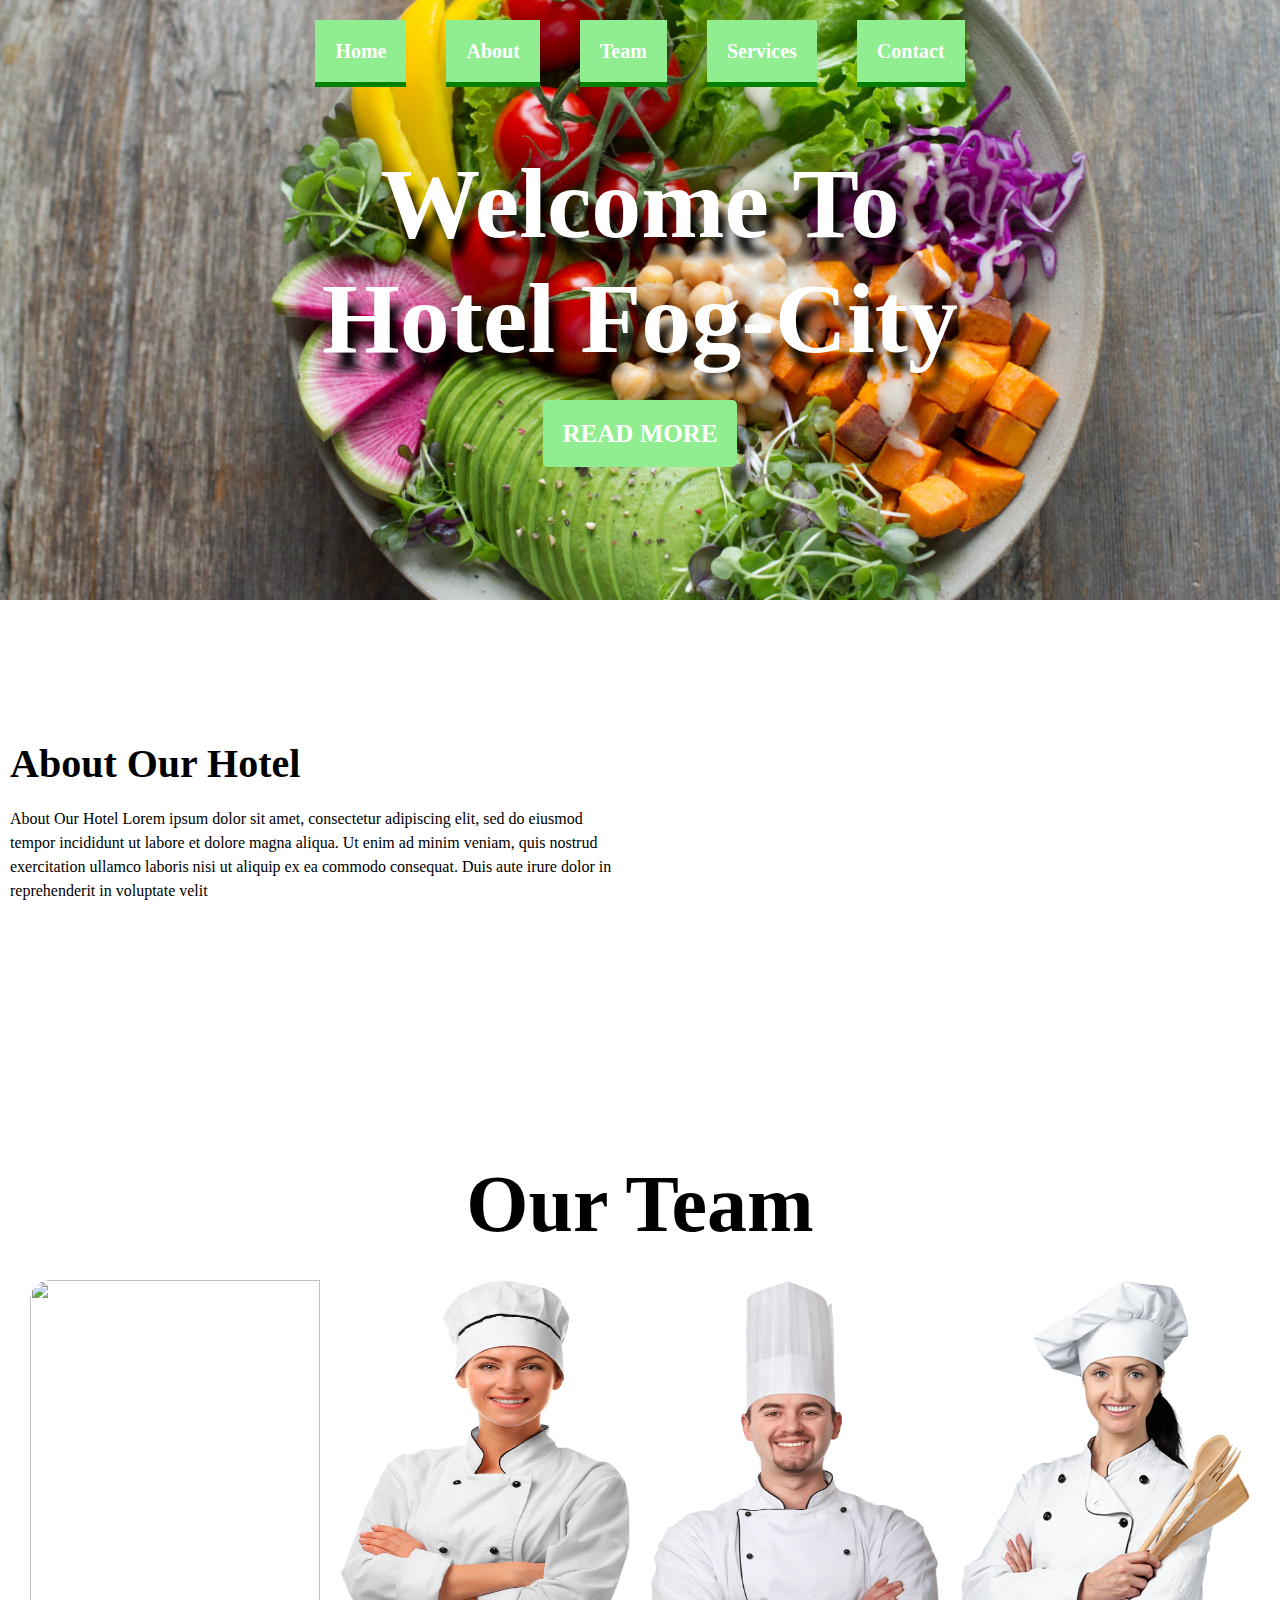
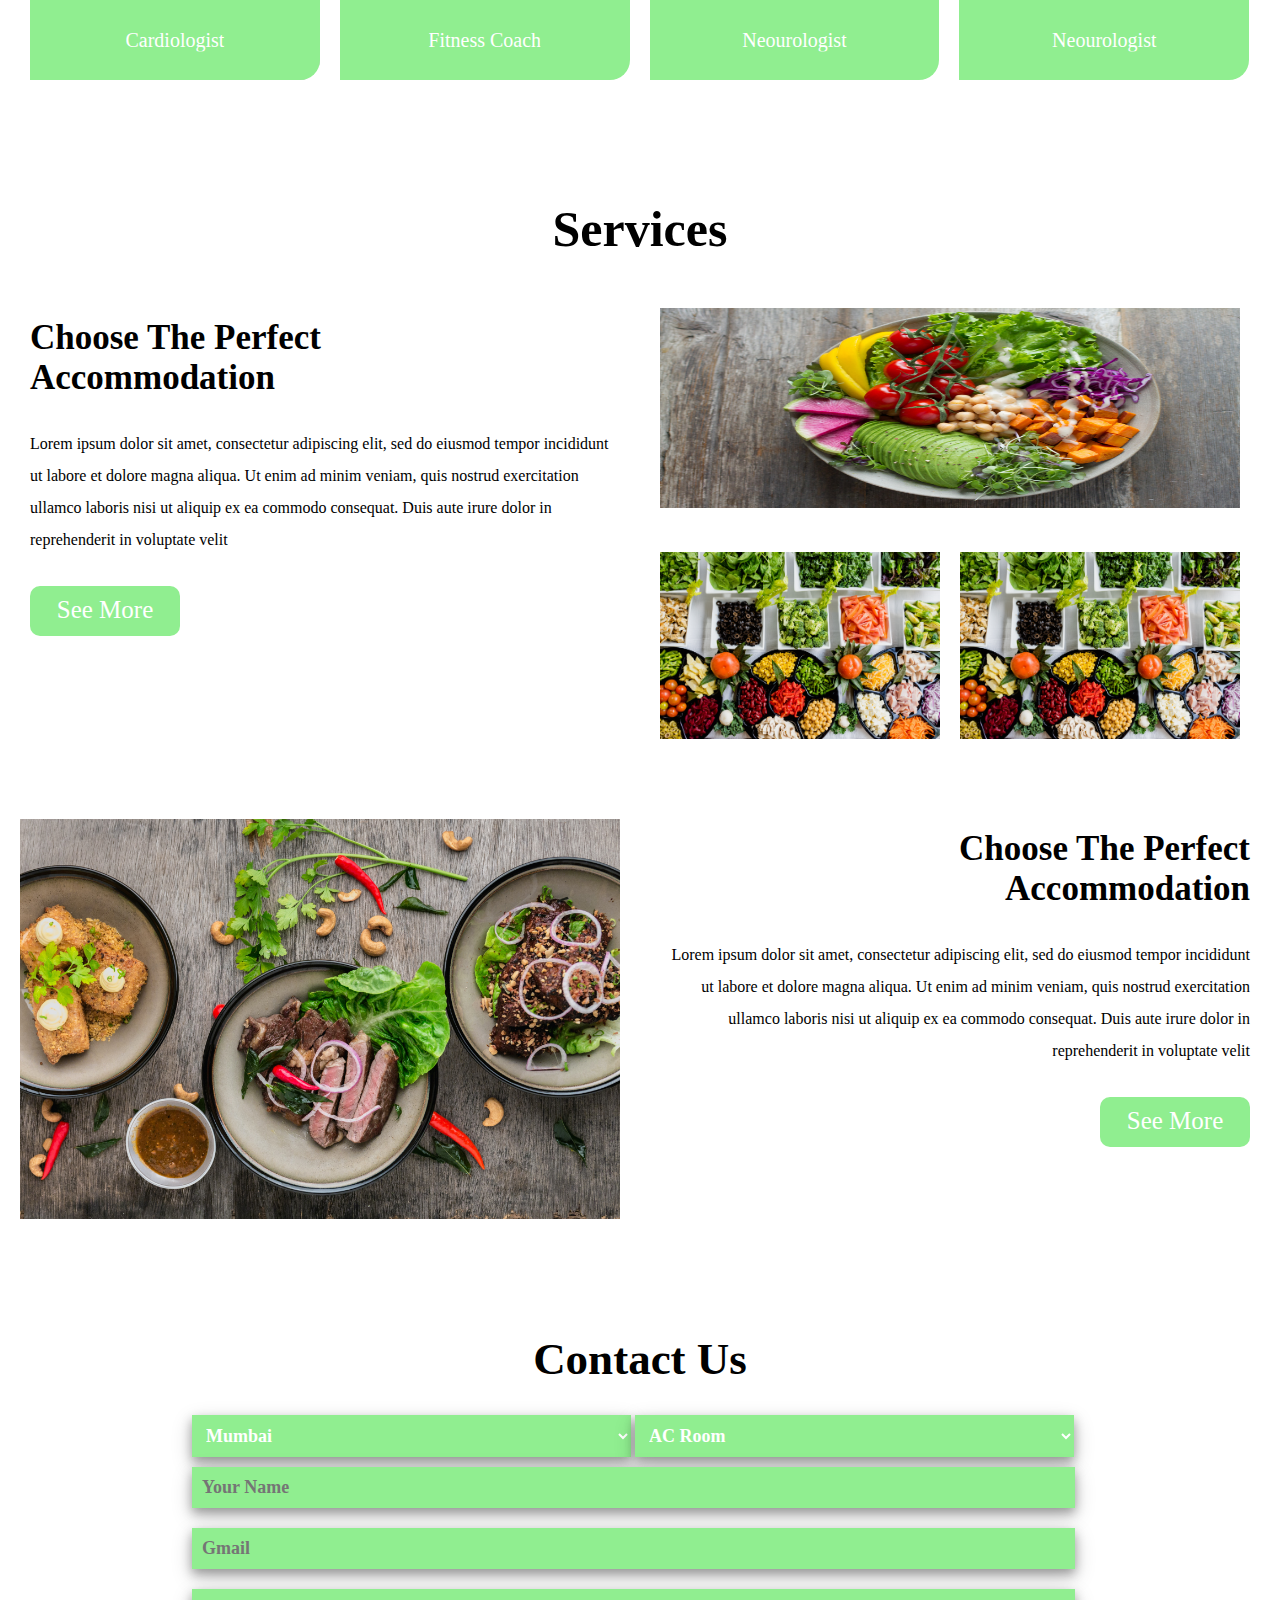
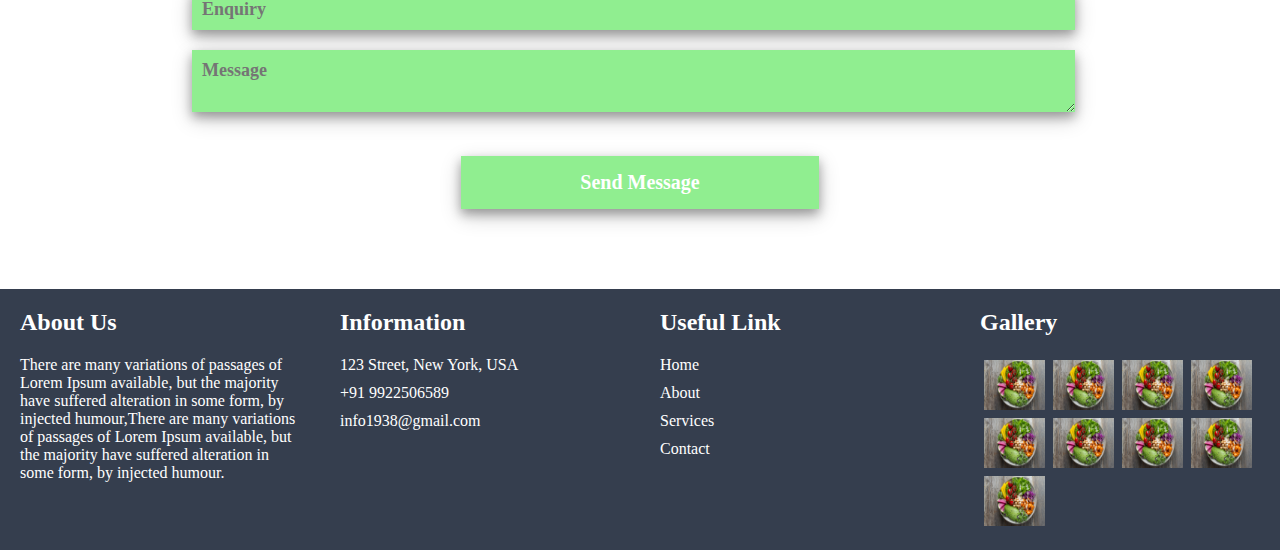
==== commit ad225308: "Update index.html" ====
--- a/index.html
+++ b/index.html
@@ -39,11 +39,7 @@
 
 
 			<div class="a-media">
-				<video controls>
-				   <source src="proi/ab.mp4" type="video/mp4">
-				   <source src="proi/ab.ogg" type="video/ogg">
-				</video> 
-				<!-- <iframe width="600" height="360" src="proi/ab.mp4" frameborder="0" allowfullscreen ></iframe> -->
+				<iframe width="560" height="315" src="https://www.youtube.com/embed/53nwh1aHCU8" title="YouTube video player" frameborder="0" allow="accelerometer; autoplay; clipboard-write; encrypted-media; gyroscope; picture-in-picture" allowfullscreen></iframe>
 			</div>
 		</div>
 	</section>
